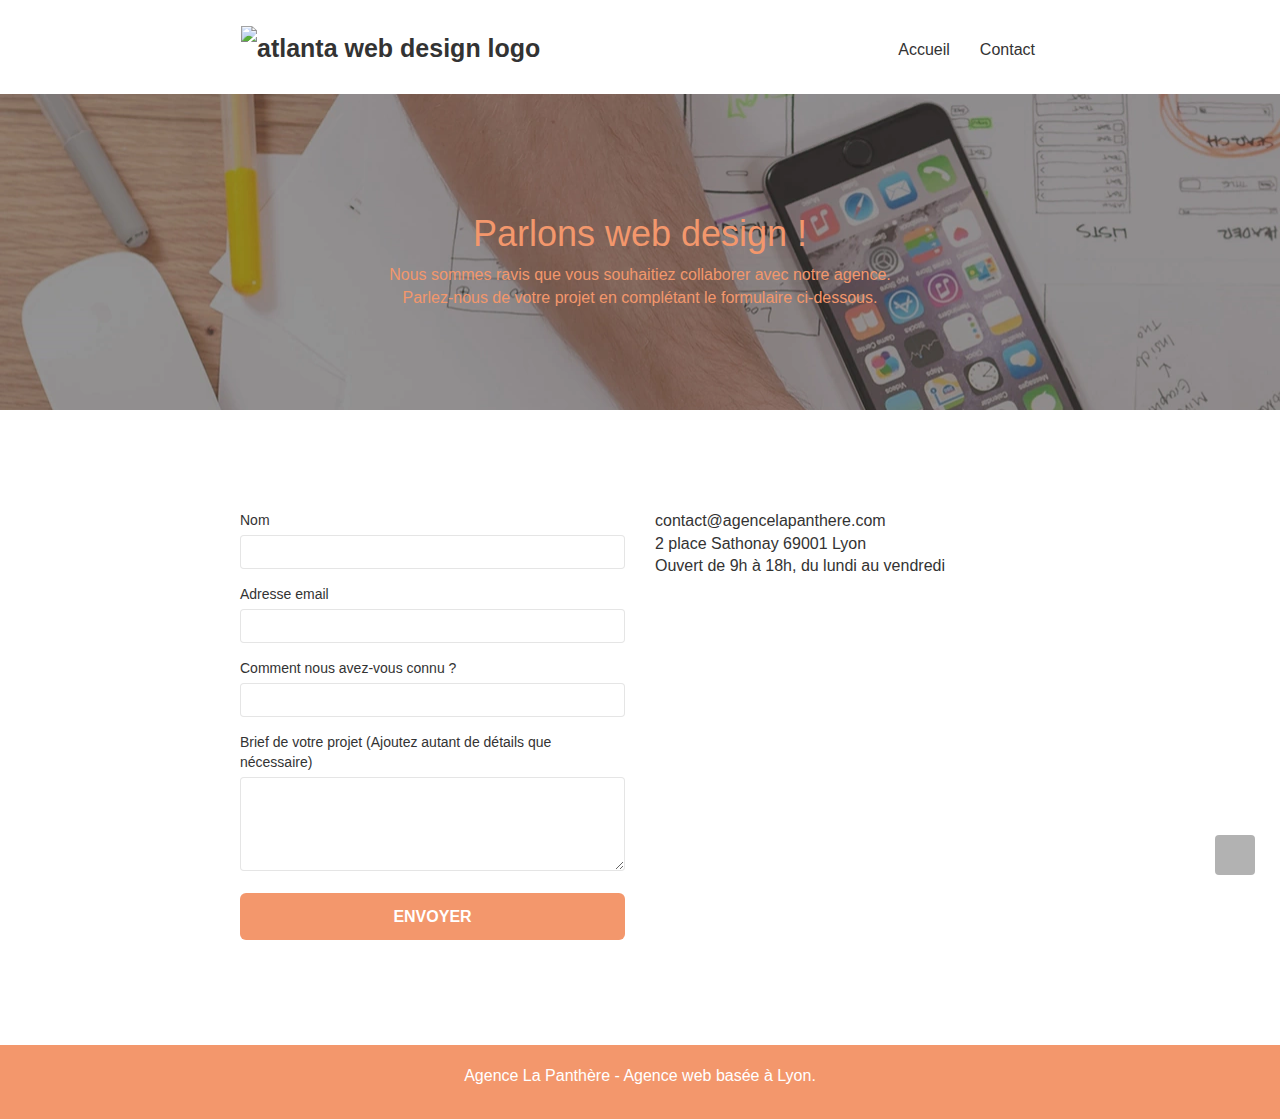
==== contact.html @ ba78ea76 "modification dans index et contact la structure" ====
<!doctype html>
<html lang="fr">
<head>
    <meta charset="utf-8">
	<title>La Panthère Nous contacter</title>
    <meta name="description" content="Vous avez un site web	qui a besoin d'une nouvelle identité visuelle,
	l'agence web design la panthère située à Lyon vous réalisera un design à votre convenance">
	<meta name="viewport" content="width=device-width, initial-scale=1.0, viewport-fit=cover">

	<link rel="shortcut icon" type="image/png" href="favicon.jpg">
	<link rel="stylesheet" type="text/css" href="./css/bootstrap.css">
	<link rel="stylesheet" type="text/css" href="style.css">
	<link rel="stylesheet" type="text/css" href="./css/font-awesome.css">
	<link rel="stylesheet" type="text/css" href="./css/et-line.css">
	
	<script src="./js/jquery-2.1.0.js"></script>
	<script src="./js/bootstrap.js"></script>
	<script src="./js/blocs.js"></script>
	<script src="./js/jqBootstrapValidation.js"></script>
	<script src="./js/formHandler.js"></script>

</head>

<body class="page-container">
	<header class="bloc bgc-white l-bloc ">
		<div class="container bloc-sm">
			<div class="navbar row">
				<div class="navbar-header">
					<a class="navbar-brand" href="index.html.html">
						<img src="img/agence-la-panthere-monochrome.svg" alt="atlanta web design logo" height="40" />
					</a>
					<button type="button" class="ui-navbar-toggle navbar-toggle" data-toggle="collapse" data-target=".navbar-1">
						<span class="sr-only">Toggle navigation</span>
						<span class="icon-bar"></span>
						<span class="icon-bar"></span>
						<span class="icon-bar"></span>
					</button>
				</div>
				<nav class="collapse navbar-collapse navbar-1 special-dropdown-nav">
					<ul class="site-navigation nav navbar-nav">
						<li>
							<a class="font-color" href="index.html">Accueil</a>
						</li>
						<li>
							<a class="font-color" href="contact.html">Contact</a>
						</li>
					</ul>
				</nav>
			</div>
		</div>
	</header>
		
	<main>	
		<article class="bloc bg-repeat bg-banniere d-bloc bloc-bg-texture texture-paper">
			<div class="container bloc-lg">
				<div class="row">
					<div class="col-sm-12">
						<h1 class="text-center hero-bloc-text tc-white">
							Parlons web design !
						</h1>
						<p class="text-center mg-lg tc-white tight-width-whitespace">
							Nous sommes ravis que vous souhaitiez collaborer avec notre agence.<br>
							Parlez-nous de votre projet en complétant le formulaire ci-dessous.
						</p>
					</div>
				</div>
			</div>
		</article>
		
		<article class="bloc bgc-white l-bloc">
			<div class="container bloc-lg">
				<div class="row">
					<div class="col-sm-6">
						<form novalidate success-msg="Your message has been sent." fail-msg="Sorry it seems that our mail server is not responding, Sorry for the inconvenience!">
							<div class="form-group">
								<label>
									Nom
								</label>
								<input class="form-control" required />
							</div>
							<div class="form-group">
								<label>
									Adresse email
								</label>
								<input class="form-control" type="email" required />
							</div>
							<div class="form-group">
								<label>
									Comment nous avez-vous connu ?
								</label>
								<input class="form-control" type="email" required/>
							</div>
							<div class="form-group">
								<label>
									Brief de votre projet (Ajoutez autant de détails que nécessaire)<br>
								</label><textarea class="form-control" rows="4" cols="50" required></textarea>
							</div> 
							<button class="bloc-button btn btn-lg btn-block cta-hero btn-atomic-tangerine" type="submit">
								Envoyer
							</button>
						</form>
					</div>

					<div class="col-sm-6">
						<p>
							contact@agencelapanthere.com<br>2 place Sathonay 69001 Lyon<br>Ouvert de 9h à 18h, du lundi au vendredi<br>
						</p>
					</div>
				</div>
			</div>
		</article>
		
		<a class="bloc-button btn btn-d scrollToTop showScrollTop" onclick="scrollToTarget('1')">
			<span class="fa fa-chevron-up"></span>
		</a>
	</main>

	<Footer class="bloc bgc-atomic-tangerine d-bloc">
		<div class="container bloc-sm">
			<div class="row">
				<div class="col-sm-12">
					<p class="text-center white">
						Agence La Panthère - Agence web basée à Lyon.<br>
					</p>
					<nav class="row row-no-gutters social">
						<div class="col-sm-3">
							<div class="text-center">
								<a class="social" href="index.html">
									<span class="fa fa-twitter icon-md"></span>
								</a>
							</div>
						</div>
						<div class="col-sm-3">
							<div class="text-center">
								<a class="social" href="index.html">
									<span class="fa fa-facebook icon-md"></span>
								</a>
							</div>
						</div>
						<div class="col-sm-3">
							<div class="text-center">
								<a class="social" href="index.html">
									<span class="fa fa-dribbble icon-md"></span>
								</a>
							</div>
						</div>
						<div class="col-sm-3">
							<div class="text-center">
								<a class="social" href="index.html">
									<span class="fa fa-instagram icon-md"></span>
								</a>
							</div>
						</div>
					</nav>
				</div>
			</div>
		</div>
	</Footer>
</body>
</html>
---- style.css ----
body {
    margin: 0;
    padding: 0;
    background: #FFF;
    overflow-x: hidden;
    -webkit-font-smoothing: antialiased;
    -moz-osx-font-smoothing: grayscale;
}
.alignement{
    display: flex;
    flex-direction: row;
    align-items: center;
}

a,
button {
    transition: all .3s ease-in-out;
    outline: none!important;
}

a:hover {
    text-decoration: none;
    cursor: pointer;
}

#page-loading-blocs-notifaction {
    position: fixed;
    top: 0;
    bottom: 0;
    width: 100%;
    z-index: 100000;
    background: #FFFFFF url("img/pageload-spinner.gif") no-repeat center center;
}
.responsive-text{
    font-weight: lighter;
    width:100%;
    height: auto;
}
.responsive-img{
    width:90%;
    height: auto;
}

.bloc {
    width: 100%;
    clear: both;
    background: 50% 50% no-repeat;
    padding: 0 50px;
    -webkit-background-size: cover;
    -moz-background-size: cover;
    -o-background-size: cover;
    background-size: cover;
    position: relative;
}

.bloc .container {
    padding-left: 0;
    padding-right: 0;
}

.bloc-lg {
    padding: 100px 50px;
}

.bloc-md {
    padding: 50px;
}

.bloc-sm {
    padding: 20px 50px;
}

.bg-center,
.bg-l-edge,
.bg-r-edge,
.bg-t-edge,
.bg-b-edge,
.bg-tl-edge,
.bg-bl-edge,
.bg-tr-edge,
.bg-br-edge,
.bg-repeat {
    -webkit-background-size: auto!important;
    -moz-background-size: auto!important;
    -o-background-size: auto!important;
    background-size: auto!important;
}

.bg-repeat {
    background: repeat;
}

.bg-t-edge {
    background: top no-repeat;
}

.bloc-bg-texture::before {
    content: "";
    background-size: 2px 2px;
    position: absolute;
    top: 0;
    bottom: 0;
    left: 0;
    right: 0;
}

.b-parallax {
    background-attachment: fixed;
}

.d-bloc {
    color: rgba(255, 255, 255, .7);
}

.d-bloc button:hover {
    color: rgba(255, 255, 255, .9);
}

.d-bloc .icon-round,
.d-bloc .icon-square,
.d-bloc .icon-rounded,
.d-bloc .icon-semi-rounded-a,
.d-bloc .icon-semi-rounded-b {
    border-color: rgba(255, 255, 255, .9);
}

.d-bloc .divider-h span {
    border-color: rgba(255, 255, 255, .2);
}

.d-bloc .a-btn,
.d-bloc .navbar a,
.d-bloc .navbar-brand,
.d-bloc a .icon-sm,
.d-bloc a .icon-md,
.d-bloc a .icon-lg,
.d-bloc a .icon-xl,
.d-bloc h1 a,
.d-bloc h2 a,
.d-bloc h3 a,
.d-bloc h4 a,
.d-bloc h5 a,
.d-bloc h6 a,
.d-bloc p a {
    color: rgba(255, 255, 255, .6);
}

.d-bloc .a-btn:hover,
.d-bloc .navbar a:hover,
.d-bloc .navbar-brand:hover,
.d-bloc a:hover .icon-sm,
.d-bloc a:hover .icon-md,
.d-bloc a:hover .icon-lg,
.d-bloc a:hover .icon-xl,
.d-bloc h1 a:hover,
.d-bloc h2 a:hover,
.d-bloc h3 a:hover,
.d-bloc h4 a:hover,
.d-bloc h5 a:hover,
.d-bloc h6 a:hover,
.d-bloc p a:hover {
    color: rgba(255, 255, 255, 1);
}

.d-bloc .navbar-toggle .icon-bar {
    background: rgba(255, 255, 255, 1);
}

.d-bloc .btn-wire,
.d-bloc .btn-wire:hover {
    color: rgba(255, 255, 255, 1);
    border-color: rgba(255, 255, 255, 1);
}

.d-bloc .panel {
    color: rgba(0, 0, 0, .5);
}

.d-bloc .panel button:hover {
    color: rgba(0, 0, 0, .7);
}

.d-bloc .panel icon {
    border-color: rgba(0, 0, 0, .7);
}

.d-bloc .panel .divider-h span {
    border-color: rgba(0, 0, 0, .1);
}

.d-bloc .panel .a-btn {
    color: rgba(0, 0, 0, .6);
}

.d-bloc .panel .a-btn:hover {
    color: rgba(0, 0, 0, 1);
}

.d-bloc .panel .btn-wire,
.d-bloc .panel .btn-wire:hover {
    color: rgba(0, 0, 0, .7);
    border-color: rgba(0, 0, 0, .3);
}

.d-bloc .panel,
.l-bloc {
    color: rgba(0, 0, 0, .5);
}

.d-bloc .panel button:hover,
.l-bloc button:hover {
    color: rgba(0, 0, 0, .7);
}

.l-bloc .icon-round,
.l-bloc .icon-square,
.l-bloc .icon-rounded,
.l-bloc .icon-semi-rounded-a,
.l-bloc .icon-semi-rounded-b {
    border-color: rgba(0, 0, 0, .7);
}

.d-bloc .panel .divider-h span,
.l-bloc .divider-h span {
    border-color: rgba(0, 0, 0, .1);
}

.d-bloc .panel .a-btn,
.l-bloc .a-btn,
.l-bloc .navbar a,
.l-bloc .navbar-brand,
.l-bloc a .icon-sm,
.l-bloc a .icon-md,
.l-bloc a .icon-lg,
.l-bloc a .icon-xl,
.l-bloc h1 a,
.l-bloc h2 a,
.l-bloc h3 a,
.l-bloc h4 a,
.l-bloc h5 a,
.l-bloc h6 a,
.l-bloc p a {
    color: rgba(0, 0, 0, .6);
}

.d-bloc .panel .a-btn:hover,
.l-bloc .a-btn:hover,
.l-bloc .navbar a:hover,
.l-bloc .navbar-brand:hover,
.l-bloc a:hover .icon-sm,
.l-bloc a:hover .icon-md,
.l-bloc a:hover .icon-lg,
.l-bloc a:hover .icon-xl,
.l-bloc h1 a:hover,
.l-bloc h2 a:hover,
.l-bloc h3 a:hover,
.l-bloc h4 a:hover,
.l-bloc h5 a:hover,
.l-bloc h6 a:hover,
.l-bloc p a:hover {
    color: rgba(0, 0, 0, 1);
}

.l-bloc .navbar-toggle .icon-bar {
    color: rgba(0, 0, 0, .6);
}

.d-bloc .panel .btn-wire,
.d-bloc .panel .btn-wire:hover,
.l-bloc .btn-wire,
.l-bloc .btn-wire:hover {
    color: rgba(0, 0, 0, .7);
    border-color: rgba(0, 0, 0, .3);
}

.voffset {
    margin-top: 30px;
}

.voffset-lg {
    margin-top: 80px;
}

.row-no-gutters {
    margin-right: 0;
    margin-left: 0;
}

.row.row-no-gutters > [class^="col-"],
.row.row-no-gutters > [class*="col-"] {
    padding-right: 0;
    padding-left: 0;
}

.navbar {
    margin-bottom: 0;
    z-index: 1;
}

.navbar-brand {
    height: auto;
    padding: 3px 15px;
    font-size: 25px;
    font-weight: normal;
    font-weight: 600;
    line-height: 44px;
}

.navbar-brand img {
    max-height: 200px;
    margin: 0 5px 0 0;
    display: inline;
}

.navbar-brand img[src$=svg] {
    min-width: 100px;
}

.nav-center .navbar-brand img {
    margin: 0;
}

.navbar .nav {
    padding-top: 2px;
    margin-right: -16px;
    float: right;
    z-index: 1;
}

.nav > li {
    float: left;
    margin-top: 4px;
    font-size: 16px;
}

.navbar-nav .open .dropdown-menu > li > a {
    text-align: inherit;
}

.nav > li a:hover,
.nav > li a:focus {
    background: transparent;
}

.navbar-toggle {
    margin: 10px 10px 0 0;
    border: 0px;
}

.navbar-toggle:hover {
    background: transparent!important;
}

.navbar-toggle .icon-bar {
    background-color: rgba(0, 0, 0, .5);
    width: 26px;
}

.nav-invert .navbar .nav {
    float: left;
}

.nav-invert .navbar-header,
.nav-invert .navbar-brand {
    float: right;
    position: relative;
    z-index: 2;
}

@media (min-width: 768px) {
    .site-navigation {
        position: absolute;
        top: 50%;
        right: 20px;
        transform: translate(0, -50%);
        -webkit-transform: translateY(-50%);
    }
    .nav > li .dropdown-menu a,
    .nav > li .dropdown-menu a:hover {
        color: #484848;
    }
    .nav-invert .site-navigation {
        left: 0;
        right: 0;
    }
    .nav-center {
        text-align: center;
    }
    .nav-center .navbar-header {
        width: 100%;
    }
    .nav-center .navbar-header,
    .nav-center .navbar-brand,
    .nav-center .nav > li {
        float: none;
        display: inline-block;
    }
    .nav-center .site-navigation {
        position: relative;
        width: 100%;
        right: 0;
        margin-right: 0px;
        margin-top: 20px;
    }
    .nav-center.mini-nav .navbar-toggle {
        float: none;
        margin: 10px auto 0;
    }
}

.nav > li > .dropdown a {
    background: none!important;
    display: block;
    padding: 14px 15px;
}

nav .caret {
    margin: 0 5px;
}

.dropdown-menu .dropdown-menu {
    top: -8px;
    left: 100%;
}

.dropdown-menu .dropmenu-flow-right {
    top: 100%;
    left: 0;
    margin-left: -1px;
    border-top-left-radius: 0;
    border-top-right-radius: 0;
}

.dropdown-menu .dropdown span {
    border: 4px solid black;
    border-top-color: transparent;
    border-right-color: transparent;
    border-bottom-color: transparent;
    margin: 6px -5px 0 0!important;
    float: right;
}

.mg-md {
    margin-top: 10px;
    margin-bottom: 20px;
}

.mg-lg {
    margin-top: 10px;
    margin-bottom: 40px;
}

.btn {
    margin: 0 5px 5px 0;
}

.btn.pull-right {
    margin: 0 0 5px 5px;
}

.btn-d,
.btn-d:hover,
.btn-d:focus {
    color: #FFF;
    background: rgba(0, 0, 0, .3);
}

button {
    outline: none!important;
}

.btn-rd {
    border-radius: 40px;
}

.btn-clean {
    border: 1px solid rgba(0, 0, 0, .08);
    border-bottom-color: rgba(0, 0, 0, .1);
    text-shadow: 0 1px 0 rgba(0, 0, 1, .1);
    box-shadow: 0 1px 3px rgba(0, 0, 1, .25), inset 0 1px 0 0 rgba(255, 255, 255, .15);
}

.icon-md {
    font-size: 30px!important;
}

.icon-lg {
    font-size: 60px!important;
}

.sm-shadow {
    text-shadow: 0 1px 2px rgba(0, 0, 0, .3);
}

.panel-sq,
.panel-sq .panel-heading,
.panel-sq .panel-footer {
    border-radius: 0;
}

.panel-rd {
    border-radius: 30px;
}

.panel-rd .panel-heading {
    border-radius: 29px 29px 0 0;
}

.panel-rd .panel-footer {
    border-radius: 0 0 29px 29px;
}

.form-control {
    border-color: rgba(0, 0, 0, .1);
    box-shadow: none;
}

.scrollToTop {
    width: 40px;
    height: 40px;
    position: fixed;
    bottom: 20px;
    right: 20px;
    opacity: 0;
    z-index: 500;
    transition: all .3s ease-in-out;
}

.scrollToTop span {
    margin-top: 6px;
}

.showScrollTop {
    font-size: 14px;
    opacity: 1;
}

a[data-lightbox] {
    position: relative;
    display: block;
    text-align: center;
}

a[data-lightbox]:hover::before {
    content: "+";
    font-family: "HelveticaNeue-Light", "Helvetica Neue Light", "Helvetica Neue", Helvetica, Arial;
    font-size: 32px;
    width: 50px;
    height: 50px;
    margin-left: -25px;
    border-radius: 50%;
    background: rgba(0, 0, 0, .6);
    color: #FFF;
    font-weight: 100;
    z-index: 1;
    position: absolute;
    top: 50%;
    right:45%;
    transform: translateY(-50%);
    -webkit-transform: translateY(-50%);
}

a[data-lightbox]:hover img {
    opacity: 0.6;
    -webkit-animation-fill-mode: none;
    animation-fill-mode: none;
}

#lightbox-modal {
    display: flex;
    align-items: center;
}

#lightbox-modal .modal-dialog {
    width: 90%;
    max-width: 900px;
    margin: 0 auto 0;
}

#lightbox-modal .modal-dialog img {
    max-height: 90vh;
    margin: 0 auto;
}

.lightbox-caption {
    padding: 20px;
    color: #FFF;
    background: rgba(0, 0, 0, .5);
    position: absolute;
    left: 15px;
    right: 15px;
    bottom: 5px;
}

.close-lightbox {
    color: #FFF;
    font-size: 30px;
    position: absolute;
    top: 20px;
    right: 20px;
    z-index: 20;
    background: rgba(0, 0, 0, .5);
    border: none;
    line-height: 30px;
    padding: 0 9px 5px;
    opacity: 0.3;
}

.close-lightbox:hover,
.next-lightbox:hover,
.prev-lightbox:hover {
    opacity: 1.0;
    color: #FFF;
}

.next-lightbox,
.prev-lightbox {
    font-size: 20px;
    color: rgba(255, 255, 255, .9);
    background: rgba(0, 0, 0, .5);
    transition: all .2s ease-in-out;
    position: absolute;
    top: 45%;
    z-index: 1;
    opacity: 0.4;
}

.next-lightbox {
    padding: 6px 8px 1px 13px;
    right: 25px;
}

.prev-lightbox {
    padding: 6px 13px 1px 10px;
    left: 25px;
}

.snapshot-lb .modal-body {
    padding-bottom: 45px;
}

.snapshot-lb .lightbox-caption {
    padding: 0;
    color: rgba(0, 0, 0, .5);
    background: none;
}

h1,
h2,
h3,
h4,
h5,
h6,
p,
label,
.btn,
a {
    font-weight: 400;
    color: #333333!important;
}

.container {
    max-width: 800px;
}

.hero-bloc-text-sub {
    font-size: 36px;
}

.statement-bloc-text {
    line-height: 26px;
    font-style: italic;
    font-size: 20px;
    text-align: center;
    font-weight: lighter;
    max-width: 520px;
    margin: auto auto auto auto;
}

.tight-width-whitespace {
    max-width: 600px;
    margin: auto auto auto auto;
}

.cta-hero {
    margin-top: 22px;
    color: #FFFFFF!important;
    text-transform: uppercase;
    padding: 12px 28px 12px 28px;
    font-size: 16px;
    font-weight: 700;
}

.social {
    max-width: 400px;
    margin: auto auto auto auto;
}

h1 {
    color: #333333!important;
}

h2 {
    background-color: #F3976C;
    text-align: center;
    line-height: 1.6em;
}

h3 {
    text-transform: uppercase;
    font-weight: 700;
    color: #333333!important;
}

h4{
    color: #F3976C!important;
    font-weight: 700;
}

p {
    font-size: 16px;
}

.med-width-whitespace {
    width:100%;
    margin: auto;
    box-shadow: 0px 0px 0px #333333;
}

.icons {
    margin-bottom: 14px;
    margin-top: 24px;
}

.white {
    color: #FFFFFF!important;
}

.portfolio-thumb {
    margin-bottom: 24px;
}

.portfolio-row {
    margin-bottom: 44px;
    margin-top: 50px;
}

.avatar {
    box-shadow: 0px 4px 9px rgba(0, 0, 0, 0.3);
}

.black-background {
    background-color: rgba(0, 0, 0, 0.7);
    padding: 40px 40px 40px 40px;
}

.bold-link {
    font-weight: 900;
    text-decoration: underline!important;
}

.bgc-white {
    background-color: #FFFFFF;
}

.bgc-dark-slate-blue {
    background-color: #364577;
}

.bgc-atomic-tangerine {
    background-color: #F3976C;
}

.tc-white {
    color: #F3976C!important;
}

.btn-atomic-tangerine {
    background: #F3976C;
    color: #FFFFFF!important;
}

.btn-atomic-tangerine:hover {
    background: #deb9a6!important;
    color: #FFFFFF!important;
}

.ltc-white {
    color: #FFFFFF!important;
}

.ltc-white:hover {
    color: #cccccc!important;
}

.ltc-atomic-tangerine {
    color: #F3976C!important;
}

.ltc-atomic-tangerine:hover {
    color: #c27956!important;
}

.icon-dark-slate-blue {
    color: #364577!important;
    border-color: #364577!important;
}

.bg-banniere {
    background-image: url("img/agence-la-panthere.webp");
}

.bg-presentation {
    background-image: url("img/image-de-presentation.webp");
}

@media (max-width: 1024px) {
    .bloc {
        padding-left: 20px;
        padding-right: 20px;
    }
    .bloc.full-width-bloc,
    .bloc-tile-2.full-width-bloc .container,
    .bloc-tile-3.full-width-bloc .container,
    .bloc-tile-4.full-width-bloc .container {
        padding-left: 0;
        padding-right: 0;
    }
}

@media (max-width: 992px) and (min-width: 768px) {
    .navbar .nav {
        max-width: 80%
    }
    .nav-center.navbar .nav {
        max-width: 100%
    }
}

@media only screen and (min-device-width: 768px) and (max-device-width: 1024px) and (orientation: landscape) {
    .b-parallax {
        background-attachment: scroll;
    }
}

@media only screen and (min-device-width: 1024px) and (max-device-width: 1366px) and (-webkit-min-device-pixel-ratio: 1.5) {
    .b-parallax {
        background-attachment: scroll;
    }
}

@media (max-width: 991px) {
    .container {
        width: 100%;
    }
    .b-parallax {
        background-attachment: scroll;
    }
    .page-container,
    #hero-bloc {
        overflow-x: hidden;
        position: relative;
    }
    .bloc {
        padding-left: constant(safe-area-inset-left);
        padding-right: constant(safe-area-inset-right);
    }
    .bloc-group,
    .bloc-group .bloc {
        display: block;
        width: 100%;
    }
    .bloc-fill-screen .fill-bloc-top-edge,
    .bloc-fill-screen .fill-bloc-bottom-edge {
        padding: 0 20px;
        padding-left: constant(safe-area-inset-left);
        padding-right: constant(safe-area-inset-right);
    }
}

@media (max-width: 767px) {
    .page-container {
        overflow-x: hidden;
        position: relative;
    }
    h1,
    h2,
    h3,
    h4,
    h5,
    h6,
    p,
    #disqus_thread {
        padding-left: 10px!important;
        padding-right: 10px!important;
    }
    .b-parallax {
        background-attachment: scroll;
    }
    .navbar .nav {
        padding-top: 0;
        border-top: 1px solid rgba(0, 0, 0, .2);
        float: none!important;
    }
    .navbar.row {
        margin-left: 0;
        margin-right: 0;
    }
    .site-navigation {
        position: inherit;
        transform: none;
        -webkit-transform: none;
        -ms-transform: none;
    }
    .nav > li {
        margin-top: 0;
        border-bottom: 1px solid rgba(0, 0, 0, .1);
        background: rgba(0, 0, 0, .05);
        text-align: left;
        padding-left: 15px;
        width: 100%;
    }
    .nav > li:hover {
        background: rgba(0, 0, 0, .08);
    }
    .dropdown .dropdown a .caret {
        float: none;
        margin: 5px 0 0 10px!important;
        border: 4px solid black;
        border-bottom-color: transparent;
        border-right-color: transparent;
        border-left-color: transparent;
    }
    #hero-bloc .navbar .nav {
        background: rgba(0, 0, 0, .8);
    }
    #hero-bloc .navbar .nav a {
        color: rgba(255, 255, 255, .6);
    }
    .hero {
        padding: 50px 0;
    }
    .hero-nav {
        left: -1px;
        right: -1px;
    }
    .navbar-collapse {
        padding: 0;
        overflow-x: hidden;
        -webkit-box-shadow: none;
        box-shadow: none;
    }
    .navbar-brand img {
        max-height: 40px;
        width: auto;
    }
    .nav-invert .navbar-header {
        float: none;
        width: 100%;
    }
    .nav-invert .navbar-toggle {
        float: left;
        margin-left: 10px;
    }
    .bloc {
        padding-left: 0;
        padding-right: 0;
    }
    .bloc-xxl,
    .bloc-xl,
    .bloc-lg {
        padding: 40px 0;
    }
    .bloc-sm,
    .bloc-md {
        padding-left: 0;
        padding-right: 0;
    }
    .bloc-tile-2 .container,
    .bloc-tile-3 .container,
    .bloc-tile-4 .container,
    .bloc-fill-screen .fill-bloc-top-edge,
    .bloc-fill-screen .fill-bloc-bottom-edge {
        padding-left: 0;
        padding-right: 0;
    }
    .a-block {
        padding: 0 10px;
    }
    .btn-dwn {
        display: none;
    }
    .voffset {
        margin-top: 5px;
    }
    .voffset-md {
        margin-top: 20px;
    }
    .voffset-lg {
        margin-top: 30px;
    }
    form {
        padding: 5px;
    }
    .close-lightbox {
        display: inline-block;
    }
    .blocsapp-device-iphone5 {
        background-size: 216px 425px;
        padding-top: 60px;
        width: 216px;
        height: 425px;
    }
    .blocsapp-device-iphone5 img {
        width: 180px;
        height: 320px;
    }
}

@media (max-width: 400px) {
    .bloc {
        padding-left: 0;
        padding-right: 0;
    }
}

@media (max-width: 767px) {
    .bloc-mob-center-text {
        text-align: center;
    }
}
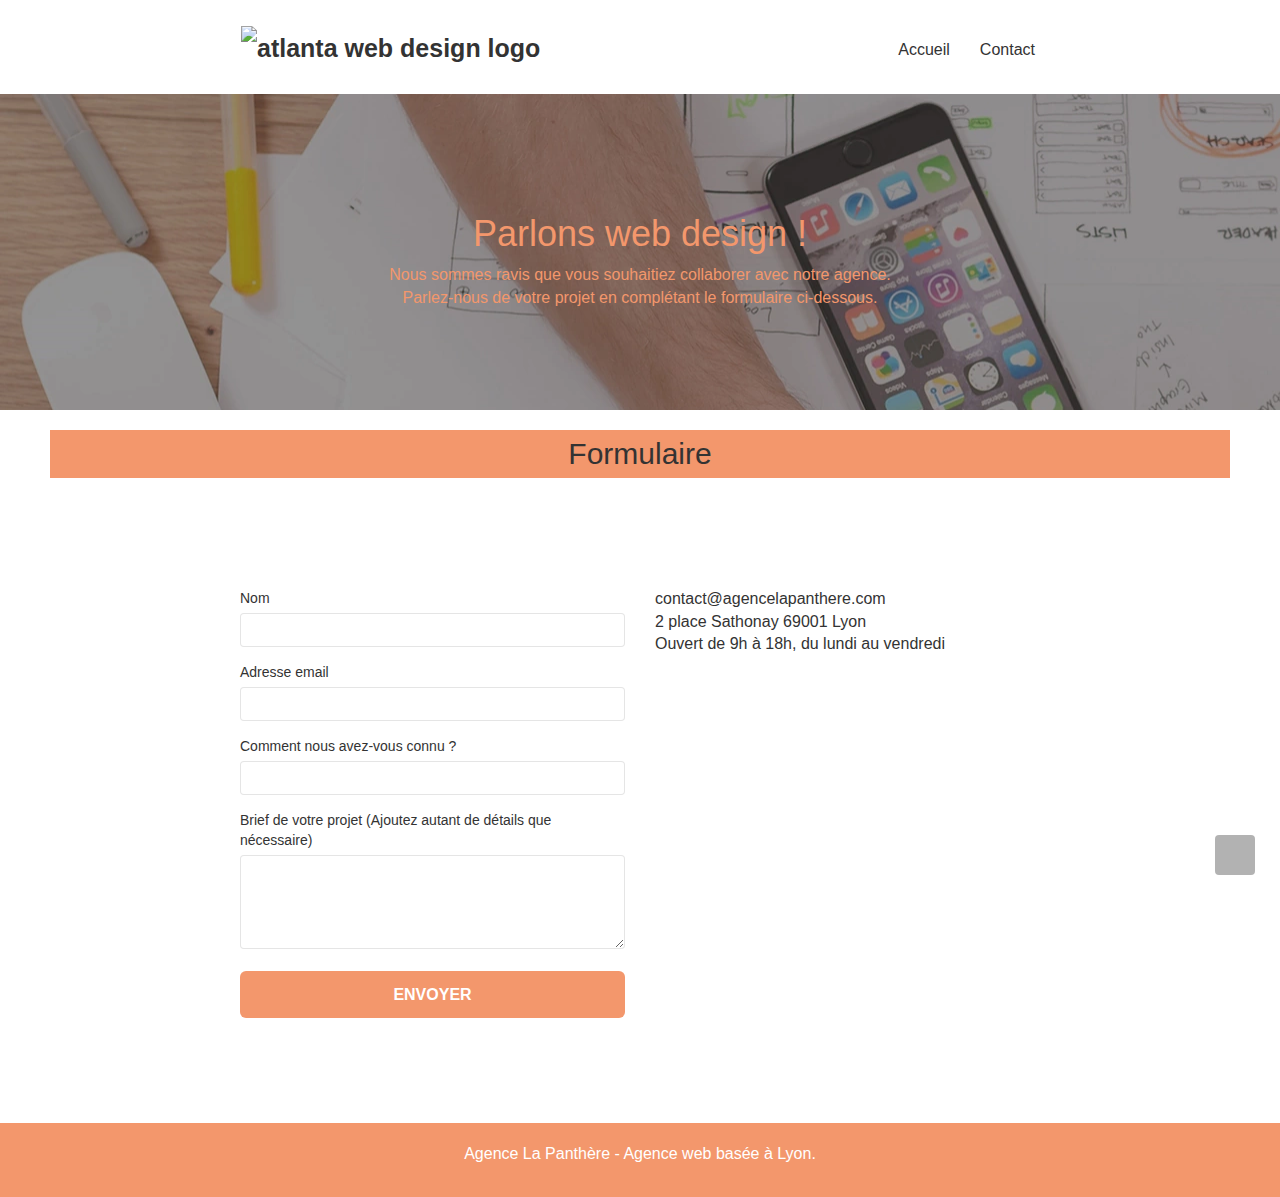
==== commit 4a9d964c: "modification du au W3C" ====
--- a/contact.html
+++ b/contact.html
@@ -68,10 +68,11 @@
 		</article>
 		
 		<article class="bloc bgc-white l-bloc">
+			<h2>Formulaire</h2>
 			<div class="container bloc-lg">
 				<div class="row">
 					<div class="col-sm-6">
-						<form novalidate success-msg="Your message has been sent." fail-msg="Sorry it seems that our mail server is not responding, Sorry for the inconvenience!">
+						<form novalidate data-success-msg="Your message has been sent." data-fail-msg="Sorry it seems that our mail server is not responding, Sorry for the inconvenience!">
 							<div class="form-group">
 								<label>
 									Nom
--- a/style.css
+++ b/style.css
@@ -34,10 +34,6 @@
 .responsive-text{
     font-weight: lighter;
     width:100%;
-    height: auto;
-}
-.responsive-img{
-    width:90%;
     height: auto;
 }
 
@@ -837,13 +833,13 @@
     }
 }
 
-@media only screen and (min-device-width: 768px) and (max-device-width: 1024px) and (orientation: landscape) {
+@media only screen and (min-width: 768px) and (max-width: 1024px) and (orientation: landscape) {
     .b-parallax {
         background-attachment: scroll;
     }
 }
 
-@media only screen and (min-device-width: 1024px) and (max-device-width: 1366px) and (-webkit-min-device-pixel-ratio: 1.5) {
+@media only screen and (min-width: 1024px) and (max-width: 1366px) and (-webkit-min-device-pixel-ratio: 1.5) {
     .b-parallax {
         background-attachment: scroll;
     }
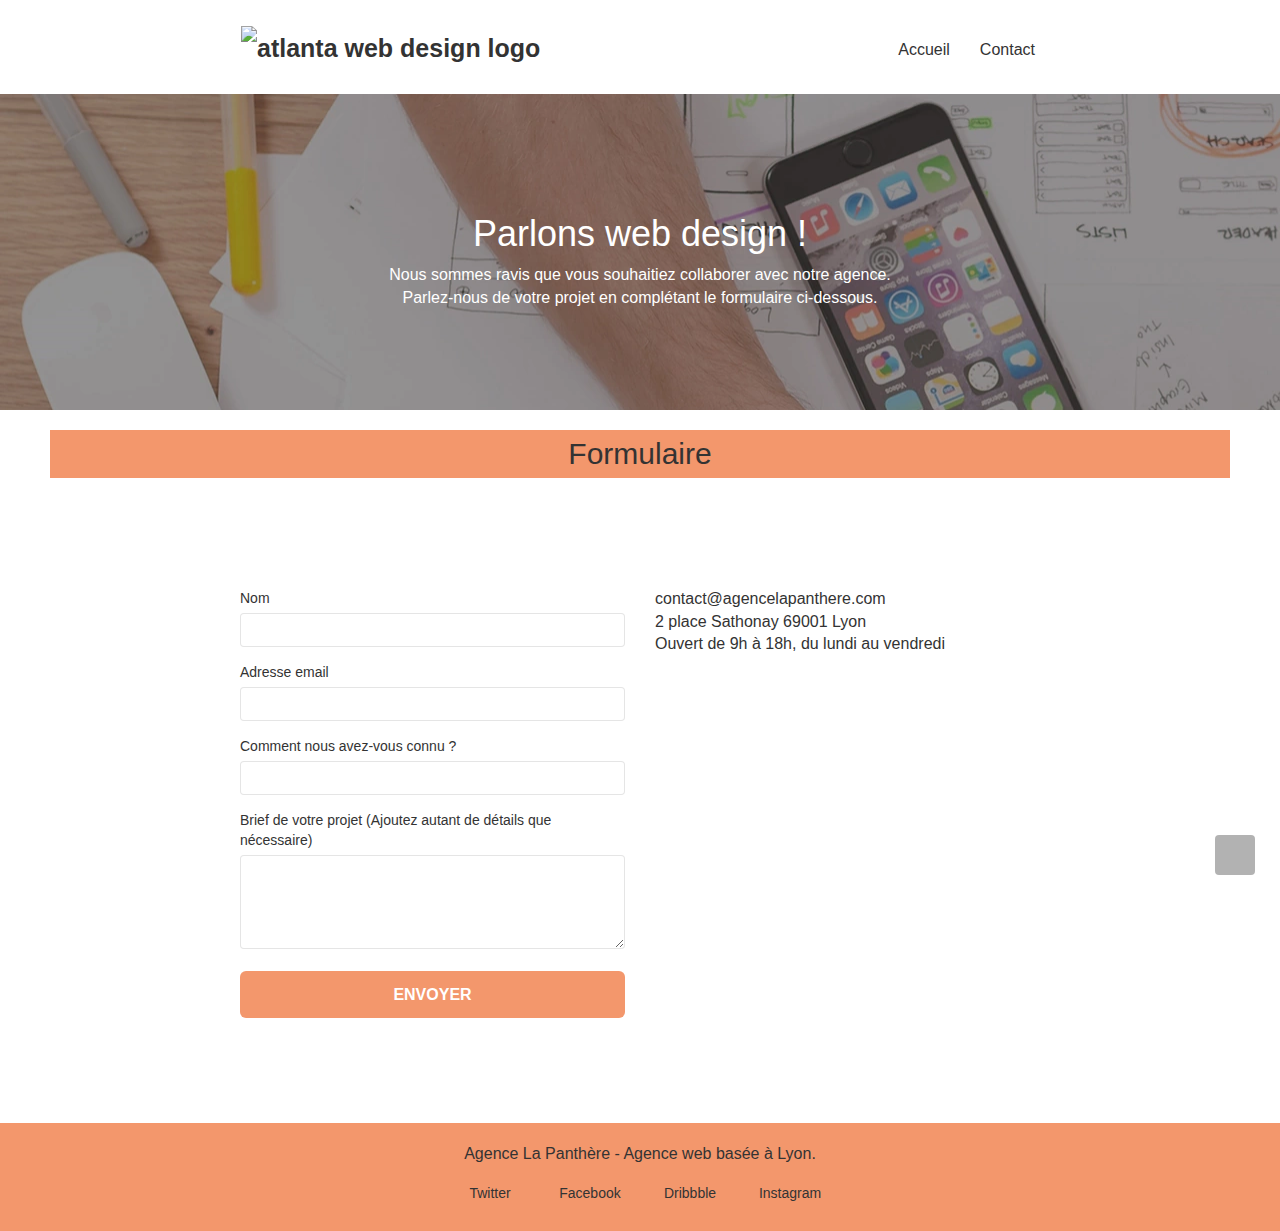
==== commit a85a66f8: "formulaire rectifier" ====
--- a/contact.html
+++ b/contact.html
@@ -14,7 +14,8 @@
 	<link rel="stylesheet" type="text/css" href="./css/et-line.css">
 	
 	<script src="./js/jquery-2.1.0.js"></script>
-	<script src="./js/bootstrap.js"></script>
+	<script src="https://cdn.jsdelivr.net/npm/bootstrap@5.1.3/dist/js/bootstrap.min.js" integrity="sha256-cMPWkL3FzjuaFSfEYESYmjF25hCIL6mfRSPnW8OVvM4=" crossorigin="anonymous"></script>
+	<script src="./js/bootstrap.min.js"></script>
 	<script src="./js/blocs.js"></script>
 	<script src="./js/jqBootstrapValidation.js"></script>
 	<script src="./js/formHandler.js"></script>
@@ -55,10 +56,10 @@
 			<div class="container bloc-lg">
 				<div class="row">
 					<div class="col-sm-12">
-						<h1 class="text-center hero-bloc-text tc-white">
+						<h1 class="text-center hero-bloc-text white">
 							Parlons web design !
 						</h1>
-						<p class="text-center mg-lg tc-white tight-width-whitespace">
+						<p class="text-center mg-lg white tight-width-whitespace">
 							Nous sommes ravis que vous souhaitiez collaborer avec notre agence.<br>
 							Parlez-nous de votre projet en complétant le formulaire ci-dessous.
 						</p>
@@ -72,29 +73,30 @@
 			<div class="container bloc-lg">
 				<div class="row">
 					<div class="col-sm-6">
-						<form novalidate data-success-msg="Your message has been sent." data-fail-msg="Sorry it seems that our mail server is not responding, Sorry for the inconvenience!">
+						<form methode="post" action="" novalidate data-success-msg="Your message has been sent." data-fail-msg="Sorry it seems that our mail server is not responding, Sorry for the inconvenience!">
 							<div class="form-group">
 								<label>
 									Nom
 								</label>
-								<input class="form-control" required />
+								<input class="form-control" name="nom" type="text" required />
 							</div>
 							<div class="form-group">
 								<label>
 									Adresse email
 								</label>
-								<input class="form-control" type="email" required />
+								<input class="form-control" name="email" type="email" required />
 							</div>
 							<div class="form-group">
 								<label>
 									Comment nous avez-vous connu ?
 								</label>
-								<input class="form-control" type="email" required/>
+								<input class="form-control" name="connaissance" type="text" required/>
 							</div>
 							<div class="form-group">
 								<label>
 									Brief de votre projet (Ajoutez autant de détails que nécessaire)<br>
-								</label><textarea class="form-control" rows="4" cols="50" required></textarea>
+								</label>
+								<textarea class="form-control" name="projet" rows="4" cols="50" required></textarea>
 							</div> 
 							<button class="bloc-button btn btn-lg btn-block cta-hero btn-atomic-tangerine" type="submit">
 								Envoyer
@@ -120,7 +122,7 @@
 		<div class="container bloc-sm">
 			<div class="row">
 				<div class="col-sm-12">
-					<p class="text-center white">
+					<p class="text-center dark">
 						Agence La Panthère - Agence web basée à Lyon.<br>
 					</p>
 					<nav class="row row-no-gutters social">
@@ -128,6 +130,7 @@
 							<div class="text-center">
 								<a class="social" href="index.html">
 									<span class="fa fa-twitter icon-md"></span>
+									<h5>Twitter</h5>
 								</a>
 							</div>
 						</div>
@@ -135,6 +138,7 @@
 							<div class="text-center">
 								<a class="social" href="index.html">
 									<span class="fa fa-facebook icon-md"></span>
+									<h5>Facebook</h5>
 								</a>
 							</div>
 						</div>
@@ -142,6 +146,7 @@
 							<div class="text-center">
 								<a class="social" href="index.html">
 									<span class="fa fa-dribbble icon-md"></span>
+									<h5>Dribbble</h5>
 								</a>
 							</div>
 						</div>
@@ -149,6 +154,7 @@
 							<div class="text-center">
 								<a class="social" href="index.html">
 									<span class="fa fa-instagram icon-md"></span>
+									<h5>Instagram</h5>
 								</a>
 							</div>
 						</div>
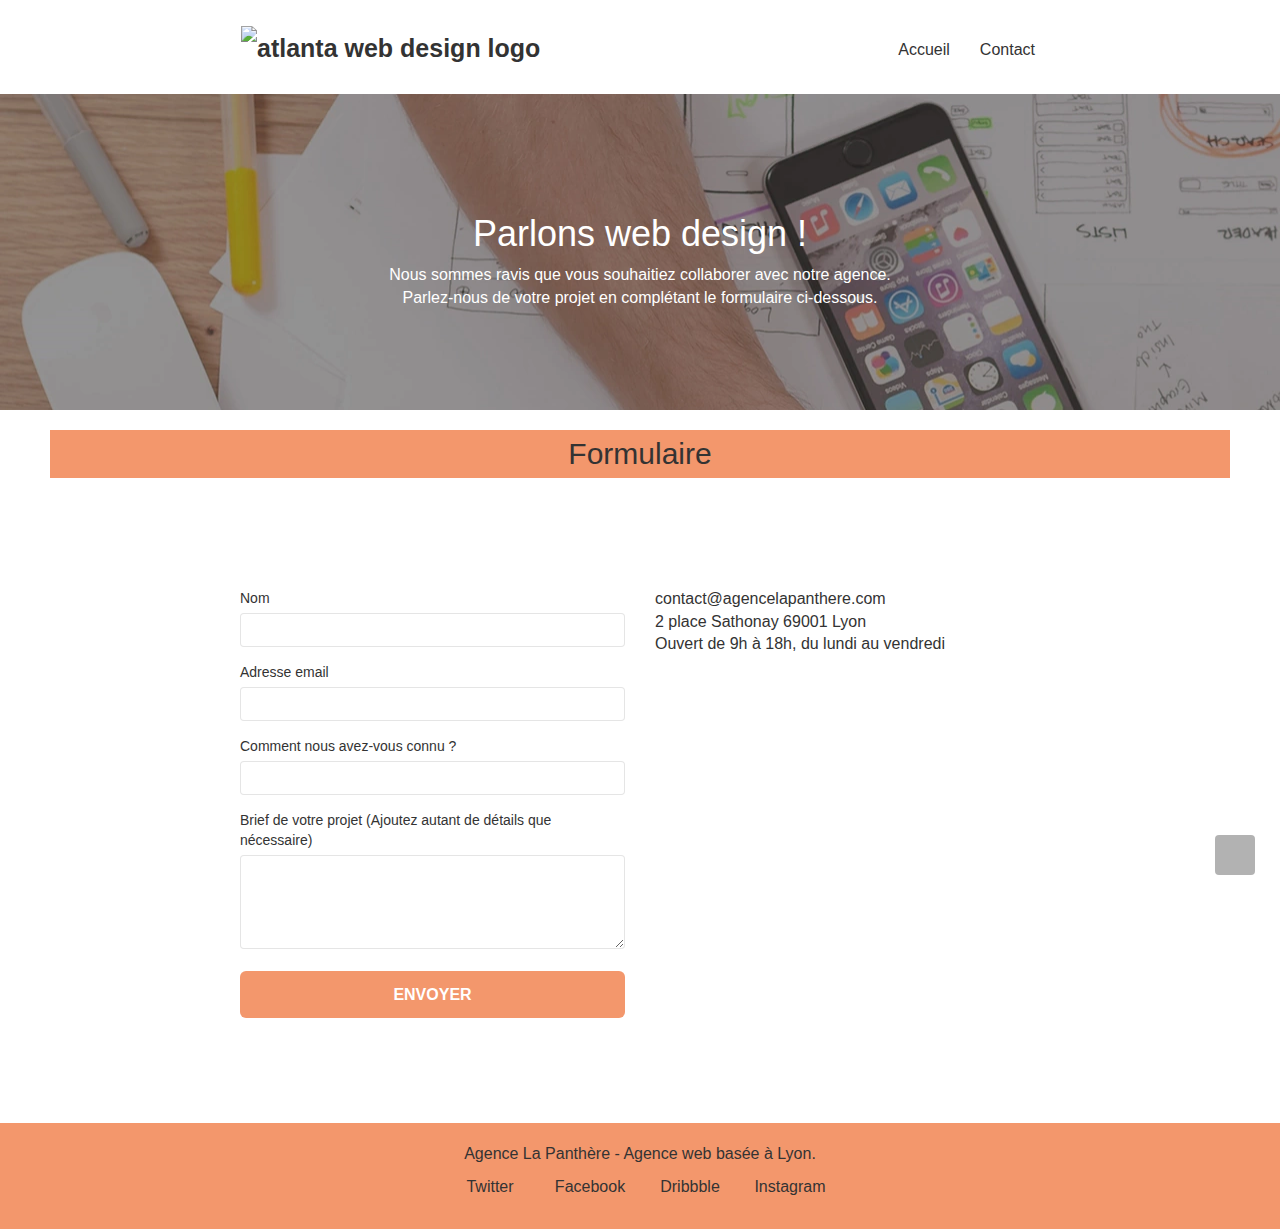
==== commit 9eacc632: "modif label et footer" ====
--- a/contact.html
+++ b/contact.html
@@ -73,30 +73,22 @@
 			<div class="container bloc-lg">
 				<div class="row">
 					<div class="col-sm-6">
-						<form methode="post" action="" novalidate data-success-msg="Your message has been sent." data-fail-msg="Sorry it seems that our mail server is not responding, Sorry for the inconvenience!">
+						<form method="post" novalidate data-success-msg="Your message has been sent." data-fail-msg="Sorry it seems that our mail server is not responding, Sorry for the inconvenience!">
 							<div class="form-group">
-								<label>
-									Nom
-								</label>
-								<input class="form-control" name="nom" type="text" required />
+								<label for="nom">Nom</label>
+								<input class="form-control" name="nom" type="text" required/>	
 							</div>
 							<div class="form-group">
-								<label>
-									Adresse email
-								</label>
-								<input class="form-control" name="email" type="email" required />
+								<label for="email">Adresse email</label>
+								<input class="form-control" name="email" type="email" required/>
 							</div>
 							<div class="form-group">
-								<label>
-									Comment nous avez-vous connu ?
-								</label>
+								<label for="connaissance">Comment nous avez-vous connu ?</label>
 								<input class="form-control" name="connaissance" type="text" required/>
 							</div>
 							<div class="form-group">
-								<label>
-									Brief de votre projet (Ajoutez autant de détails que nécessaire)<br>
-								</label>
-								<textarea class="form-control" name="projet" rows="4" cols="50" required></textarea>
+								<label for="projet">Brief de votre projet (Ajoutez autant de détails que nécessaire)<br></label>
+								<textarea class="form-control" name="projet" rows="4" cols="50" required=></textarea>
 							</div> 
 							<button class="bloc-button btn btn-lg btn-block cta-hero btn-atomic-tangerine" type="submit">
 								Envoyer
@@ -130,7 +122,7 @@
 							<div class="text-center">
 								<a class="social" href="index.html">
 									<span class="fa fa-twitter icon-md"></span>
-									<h5>Twitter</h5>
+									<p>Twitter</p>
 								</a>
 							</div>
 						</div>
@@ -138,7 +130,7 @@
 							<div class="text-center">
 								<a class="social" href="index.html">
 									<span class="fa fa-facebook icon-md"></span>
-									<h5>Facebook</h5>
+									<p>Facebook</p>
 								</a>
 							</div>
 						</div>
@@ -146,7 +138,7 @@
 							<div class="text-center">
 								<a class="social" href="index.html">
 									<span class="fa fa-dribbble icon-md"></span>
-									<h5>Dribbble</h5>
+									<p>Dribbble</p>
 								</a>
 							</div>
 						</div>
@@ -154,7 +146,7 @@
 							<div class="text-center">
 								<a class="social" href="index.html">
 									<span class="fa fa-instagram icon-md"></span>
-									<h5>Instagram</h5>
+									<p>Instagram</p>
 								</a>
 							</div>
 						</div>
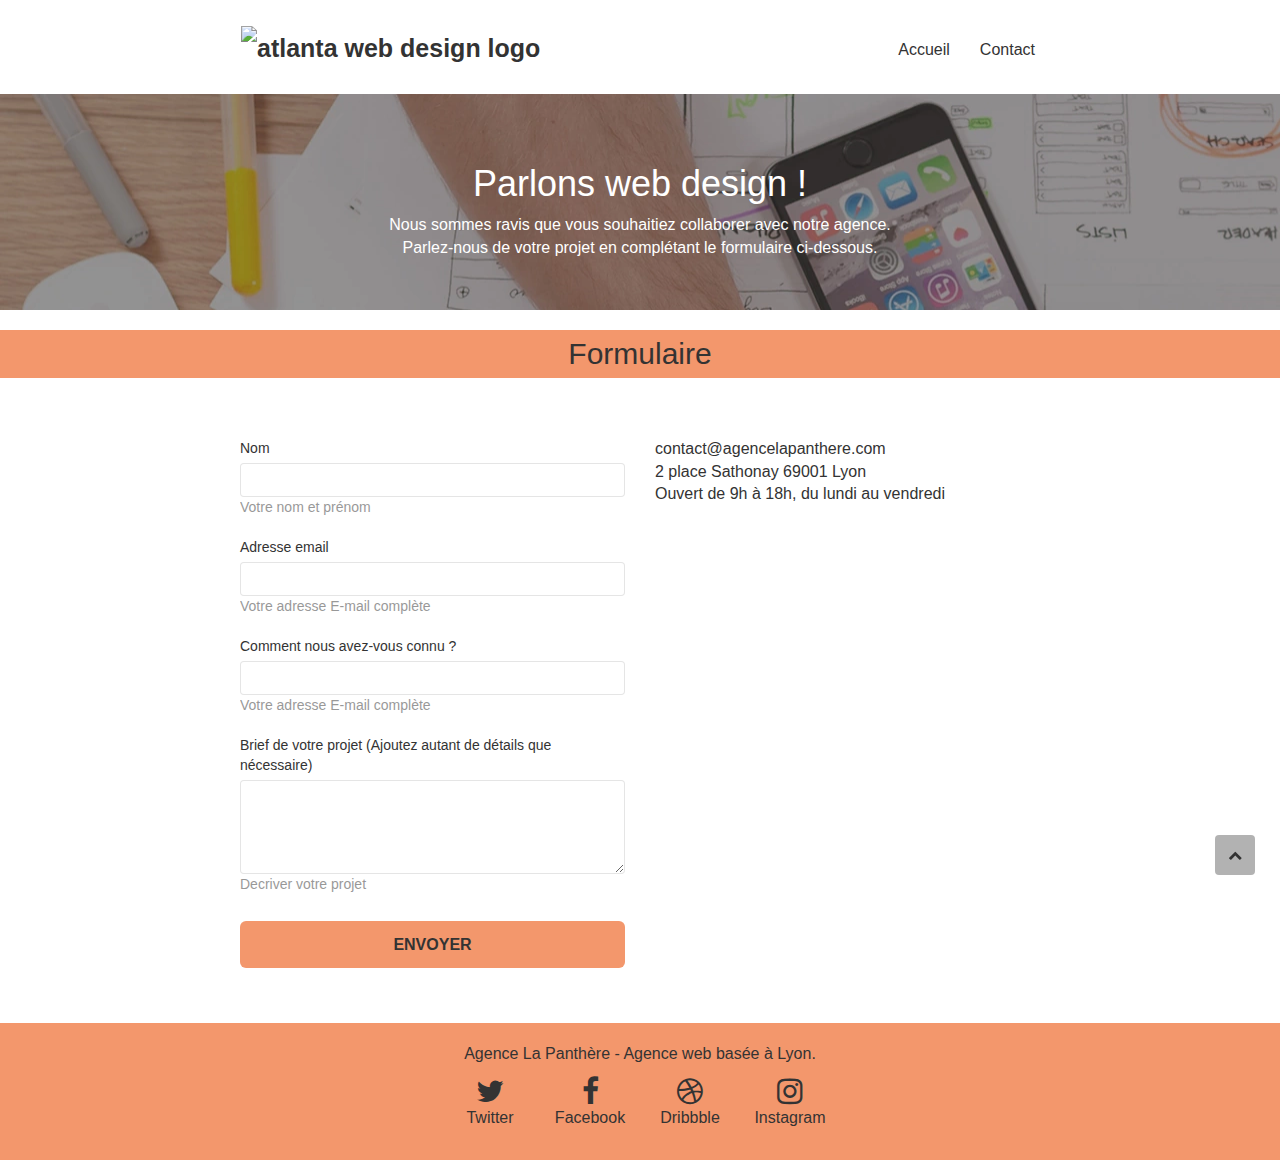
==== commit e90b211e: "cdn ajout" ====
--- a/contact.html
+++ b/contact.html
@@ -8,18 +8,16 @@
 	<meta name="viewport" content="width=device-width, initial-scale=1.0, viewport-fit=cover">
 
 	<link rel="shortcut icon" type="image/png" href="favicon.jpg">
-	<link rel="stylesheet" type="text/css" href="./css/bootstrap.css">
+	<link rel="stylesheet" href="https://cdn.jsdelivr.net/npm/bootstrap@3.3.7/dist/css/bootstrap.min.css" integrity="sha384-BVYiiSIFeK1dGmJRAkycuHAHRg32OmUcww7on3RYdg4Va+PmSTsz/K68vbdEjh4u" crossorigin="anonymous">
 	<link rel="stylesheet" type="text/css" href="style.css">
-	<link rel="stylesheet" type="text/css" href="./css/font-awesome.css">
+	<link rel="stylesheet" href="https://cdnjs.cloudflare.com/ajax/libs/font-awesome/4.7.0/css/font-awesome.min.css" integrity="sha512-SfTiTlX6kk+qitfevl/7LibUOeJWlt9rbyDn92a1DqWOw9vWG2MFoays0sgObmWazO5BQPiFucnnEAjpAB+/Sw==" crossorigin="anonymous" referrerpolicy="no-referrer" />
 	<link rel="stylesheet" type="text/css" href="./css/et-line.css">
 	
-	<script src="./js/jquery-2.1.0.js"></script>
-	<script src="https://cdn.jsdelivr.net/npm/bootstrap@5.1.3/dist/js/bootstrap.min.js" integrity="sha256-cMPWkL3FzjuaFSfEYESYmjF25hCIL6mfRSPnW8OVvM4=" crossorigin="anonymous"></script>
-	<script src="./js/bootstrap.min.js"></script>
-	<script src="./js/blocs.js"></script>
+	<script src="https://cdnjs.cloudflare.com/ajax/libs/jquery/2.1.0/jquery.min.js" integrity="sha512-qp27nuUylUgwBZJHsmm3W7klwuM5gke4prTvPok3X5zi50y3Mo8cgpeXegWWrdfuXyF2UdLWK/WCb5Mv7CKHcA==" crossorigin="anonymous" referrerpolicy="no-referrer"></script>
+	<script src="https://cdn.jsdelivr.net/npm/bootstrap@3.3.7/dist/js/bootstrap.min.js" integrity="sha384-Tc5IQib027qvyjSMfHjOMaLkfuWVxZxUPnCJA7l2mCWNIpG9mGCD8wGNIcPD7Txa" crossorigin="anonymous"></script>
+	<script src="./js/blocs.min.js"></script>
 	<script src="./js/jqBootstrapValidation.js"></script>
 	<script src="./js/formHandler.js"></script>
-
 </head>
 
 <body class="page-container">
@@ -52,7 +50,7 @@
 	</header>
 		
 	<main>	
-		<article class="bloc bg-repeat bg-banniere d-bloc bloc-bg-texture texture-paper">
+		<article class="bloc bg-repeat bg-banniere d-bloc bloc-bg-texture">
 			<div class="container bloc-lg">
 				<div class="row">
 					<div class="col-sm-12">
@@ -77,18 +75,22 @@
 							<div class="form-group">
 								<label for="nom">Nom</label>
 								<input class="form-control" name="nom" type="text" required/>	
+								<label class="attenuer">Votre nom et prénom</label>
 							</div>
 							<div class="form-group">
 								<label for="email">Adresse email</label>
 								<input class="form-control" name="email" type="email" required/>
+								<label class="attenuer">Votre adresse E-mail complète</label>
 							</div>
 							<div class="form-group">
 								<label for="connaissance">Comment nous avez-vous connu ?</label>
 								<input class="form-control" name="connaissance" type="text" required/>
+								<label class="attenuer">Votre adresse E-mail complète</label>
 							</div>
 							<div class="form-group">
 								<label for="projet">Brief de votre projet (Ajoutez autant de détails que nécessaire)<br></label>
 								<textarea class="form-control" name="projet" rows="4" cols="50" required=></textarea>
+								<label class="attenuer">Decriver votre projet</label>
 							</div> 
 							<button class="bloc-button btn btn-lg btn-block cta-hero btn-atomic-tangerine" type="submit">
 								Envoyer
--- a/style.css
+++ b/style.css
@@ -11,6 +11,10 @@
     flex-direction: row;
     align-items: center;
 }
+.attenuer{
+    color: #333333;
+    opacity: 0.5;
+}
 
 a,
 button {
@@ -41,7 +45,7 @@
     width: 100%;
     clear: both;
     background: 50% 50% no-repeat;
-    padding: 0 50px;
+    padding: 0px;
     -webkit-background-size: cover;
     -moz-background-size: cover;
     -o-background-size: cover;
@@ -55,7 +59,7 @@
 }
 
 .bloc-lg {
-    padding: 100px 50px;
+    padding: 50px 50px;
 }
 
 .bloc-md {
@@ -92,7 +96,7 @@
 
 .bloc-bg-texture::before {
     content: "";
-    background-size: 2px 2px;
+    background-size: 20px 20px;
     position: absolute;
     top: 0;
     bottom: 0;
@@ -128,7 +132,6 @@
 .d-bloc .navbar a,
 .d-bloc .navbar-brand,
 .d-bloc a .icon-sm,
-.d-bloc a .icon-md,
 .d-bloc a .icon-lg,
 .d-bloc a .icon-xl,
 .d-bloc h1 a,
@@ -274,7 +277,7 @@
 }
 
 .voffset-lg {
-    margin-top: 80px;
+    margin-top: 40px;
 }
 
 .row-no-gutters {
@@ -680,7 +683,7 @@
 
 .cta-hero {
     margin-top: 22px;
-    color: #FFFFFF!important;
+    color: #333333!important;
     text-transform: uppercase;
     padding: 12px 28px 12px 28px;
     font-size: 16px;
@@ -709,7 +712,7 @@
 }
 
 h4{
-    color: #F3976C!important;
+    color: #FFFFFF!important;
     font-weight: 700;
 }
 
@@ -728,8 +731,12 @@
     margin-top: 24px;
 }
 
-.white {
+.white{
     color: #FFFFFF!important;
+}
+
+.dark {
+    color: #333333!important;
 }
 
 .portfolio-thumb {
@@ -773,7 +780,7 @@
 
 .btn-atomic-tangerine {
     background: #F3976C;
-    color: #FFFFFF!important;
+    color: #333333!important;
 }
 
 .btn-atomic-tangerine:hover {
@@ -811,10 +818,6 @@
 }
 
 @media (max-width: 1024px) {
-    .bloc {
-        padding-left: 20px;
-        padding-right: 20px;
-    }
     .bloc.full-width-bloc,
     .bloc-tile-2.full-width-bloc .container,
     .bloc-tile-3.full-width-bloc .container,
@@ -836,12 +839,14 @@
 @media only screen and (min-width: 768px) and (max-width: 1024px) and (orientation: landscape) {
     .b-parallax {
         background-attachment: scroll;
+        
     }
 }
 
 @media only screen and (min-width: 1024px) and (max-width: 1366px) and (-webkit-min-device-pixel-ratio: 1.5) {
     .b-parallax {
         background-attachment: scroll;
+       
     }
 }
 
@@ -857,10 +862,7 @@
         overflow-x: hidden;
         position: relative;
     }
-    .bloc {
-        padding-left: constant(safe-area-inset-left);
-        padding-right: constant(safe-area-inset-right);
-    }
+    
     .bloc-group,
     .bloc-group .bloc {
         display: block;
@@ -876,7 +878,7 @@
 
 @media (max-width: 767px) {
     .page-container {
-        overflow-x: hidden;
+        overflow-x:hidden;
         position: relative;
     }
     h1,
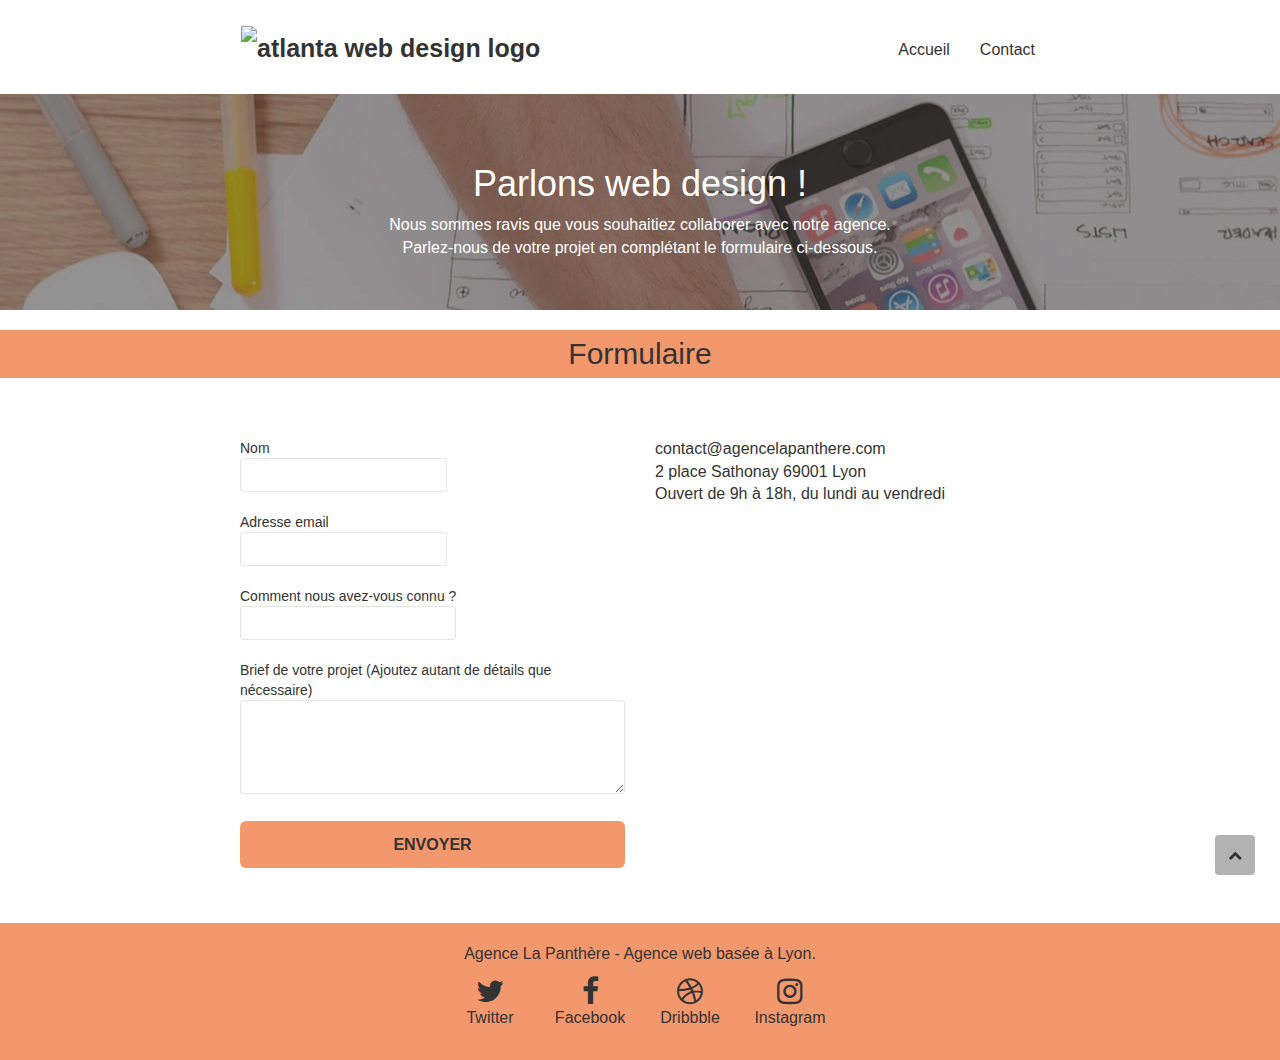
==== commit f0099ec4: "the last commit" ====
--- a/contact.html
+++ b/contact.html
@@ -73,24 +73,24 @@
 					<div class="col-sm-6">
 						<form method="post" novalidate data-success-msg="Your message has been sent." data-fail-msg="Sorry it seems that our mail server is not responding, Sorry for the inconvenience!">
 							<div class="form-group">
-								<label for="nom">Nom</label>
+								<label for="nom">Nom
 								<input class="form-control" name="nom" type="text" required/>	
-								<label class="attenuer">Votre nom et prénom</label>
+								</label>
 							</div>
 							<div class="form-group">
-								<label for="email">Adresse email</label>
+								<label for="email">Adresse email
 								<input class="form-control" name="email" type="email" required/>
-								<label class="attenuer">Votre adresse E-mail complète</label>
+								</label>
 							</div>
 							<div class="form-group">
-								<label for="connaissance">Comment nous avez-vous connu ?</label>
+								<label for="connaissance">Comment nous avez-vous connu ?
 								<input class="form-control" name="connaissance" type="text" required/>
-								<label class="attenuer">Votre adresse E-mail complète</label>
+								</label>
 							</div>
 							<div class="form-group">
-								<label for="projet">Brief de votre projet (Ajoutez autant de détails que nécessaire)<br></label>
-								<textarea class="form-control" name="projet" rows="4" cols="50" required=></textarea>
-								<label class="attenuer">Decriver votre projet</label>
+								<label for="projet">Brief de votre projet (Ajoutez autant de détails que nécessaire)<br>
+								<textarea class="form-control" name="projet" rows="4" cols="50" required></textarea>
+								</label>
 							</div> 
 							<button class="bloc-button btn btn-lg btn-block cta-hero btn-atomic-tangerine" type="submit">
 								Envoyer
--- a/style.css
+++ b/style.css
@@ -1,7 +1,6 @@
 body {
     margin: 0;
     padding: 0;
-    background: #FFF;
     overflow-x: hidden;
     -webkit-font-smoothing: antialiased;
     -moz-osx-font-smoothing: grayscale;
@@ -11,6 +10,7 @@
     flex-direction: row;
     align-items: center;
 }
+
 .attenuer{
     color: #333333;
     opacity: 0.5;
@@ -677,7 +677,7 @@
 }
 
 .tight-width-whitespace {
-    max-width: 600px;
+    max-width: 100%;
     margin: auto auto auto auto;
 }
 
@@ -740,6 +740,8 @@
 }
 
 .portfolio-thumb {
+    width: 100%;
+    height: 400px;
     margin-bottom: 24px;
 }
 
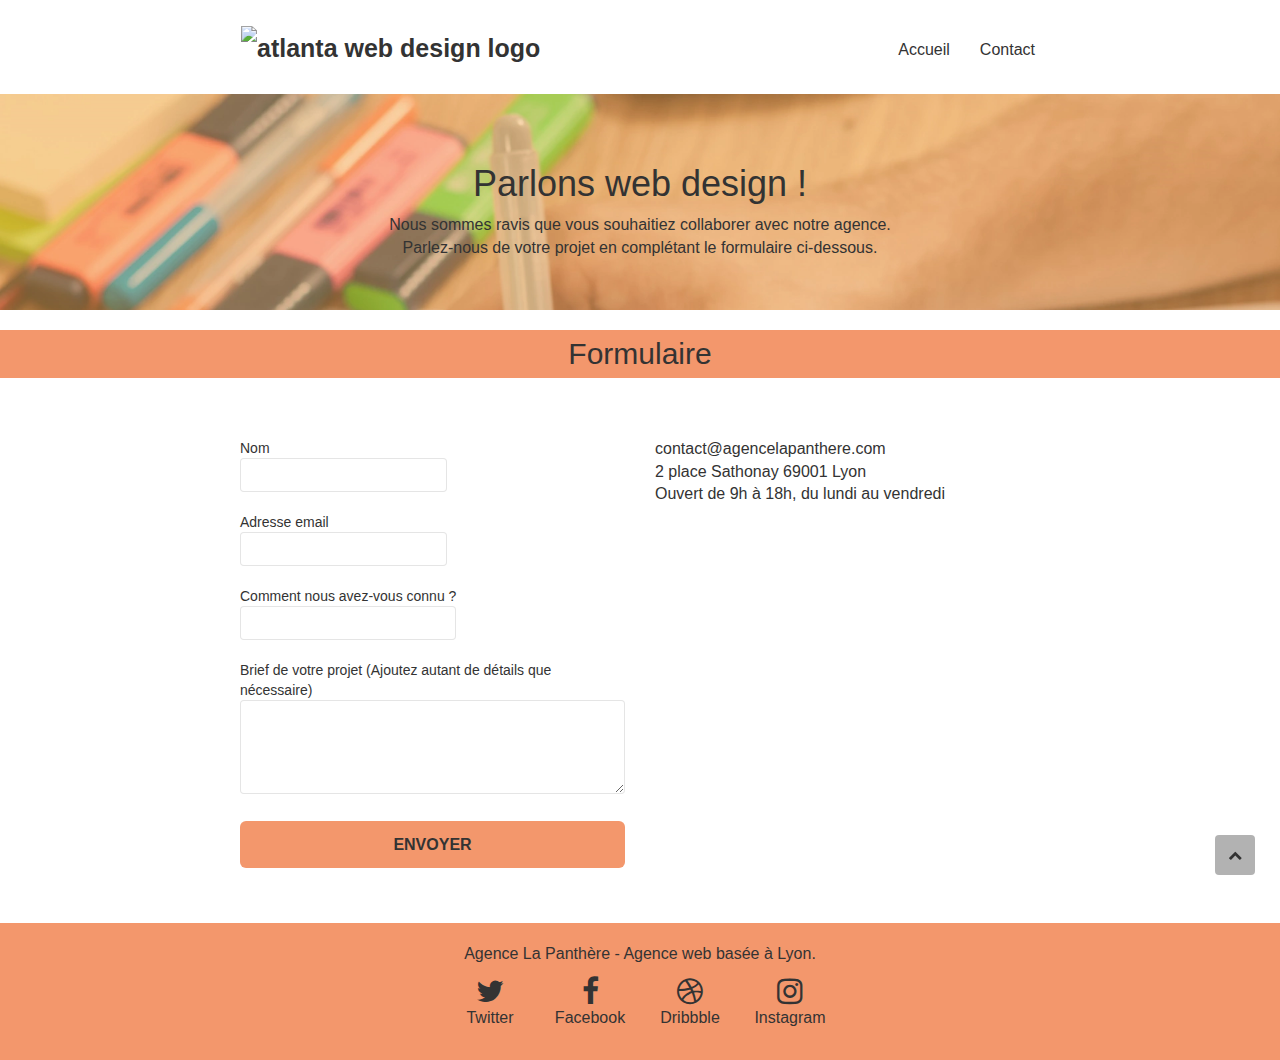
==== commit 5da234b3: "the last commit" ====
--- a/contact.html
+++ b/contact.html
@@ -50,17 +50,18 @@
 	</header>
 		
 	<main>	
-		<article class="bloc bg-repeat bg-banniere d-bloc bloc-bg-texture">
-			<div class="container bloc-lg">
+		<article class="bloc  bg-repeat bg-banniere d-bloc bloc-bg-texture">
+			<div class="container bloc-lg ">
 				<div class="row">
 					<div class="col-sm-12">
-						<h1 class="text-center hero-bloc-text white">
+						<h1 class="text-center hero-bloc-text dark">
 							Parlons web design !
 						</h1>
-						<p class="text-center mg-lg white tight-width-whitespace">
+						<p class="text-center mg-lg dark tight-width-whitespace">
 							Nous sommes ravis que vous souhaitiez collaborer avec notre agence.<br>
 							Parlez-nous de votre projet en complétant le formulaire ci-dessous.
 						</p>
+						
 					</div>
 				</div>
 			</div>
@@ -73,22 +74,22 @@
 					<div class="col-sm-6">
 						<form method="post" novalidate data-success-msg="Your message has been sent." data-fail-msg="Sorry it seems that our mail server is not responding, Sorry for the inconvenience!">
 							<div class="form-group">
-								<label for="nom">Nom
+								<label>Nom
 								<input class="form-control" name="nom" type="text" required/>	
 								</label>
 							</div>
 							<div class="form-group">
-								<label for="email">Adresse email
+								<label>Adresse email
 								<input class="form-control" name="email" type="email" required/>
 								</label>
 							</div>
 							<div class="form-group">
-								<label for="connaissance">Comment nous avez-vous connu ?
+								<label>Comment nous avez-vous connu ?
 								<input class="form-control" name="connaissance" type="text" required/>
 								</label>
 							</div>
 							<div class="form-group">
-								<label for="projet">Brief de votre projet (Ajoutez autant de détails que nécessaire)<br>
+								<label>Brief de votre projet (Ajoutez autant de détails que nécessaire)<br>
 								<textarea class="form-control" name="projet" rows="4" cols="50" required></textarea>
 								</label>
 							</div> 
--- a/style.css
+++ b/style.css
@@ -10,7 +10,10 @@
     flex-direction: row;
     align-items: center;
 }
-
+.bloc-img{
+    width: 100%;
+    height: 300px;
+}
 .attenuer{
     color: #333333;
     opacity: 0.5;
@@ -80,10 +83,10 @@
 .bg-tr-edge,
 .bg-br-edge,
 .bg-repeat {
-    -webkit-background-size: auto!important;
-    -moz-background-size: auto!important;
-    -o-background-size: auto!important;
-    background-size: auto!important;
+    -webkit-background-size: cover!important;
+    -moz-background-size: cover!important;
+    -o-background-size: cover!important;
+    background-size: cover!important;
 }
 
 .bg-repeat {
@@ -777,7 +780,7 @@
 }
 
 .tc-white {
-    color: #F3976C!important;
+    color: #333333!important;
 }
 
 .btn-atomic-tangerine {
@@ -812,7 +815,7 @@
 }
 
 .bg-banniere {
-    background-image: url("img/agence-la-panthere.webp");
+    background-image: url("img/image-de-presentation.webp");
 }
 
 .bg-presentation {
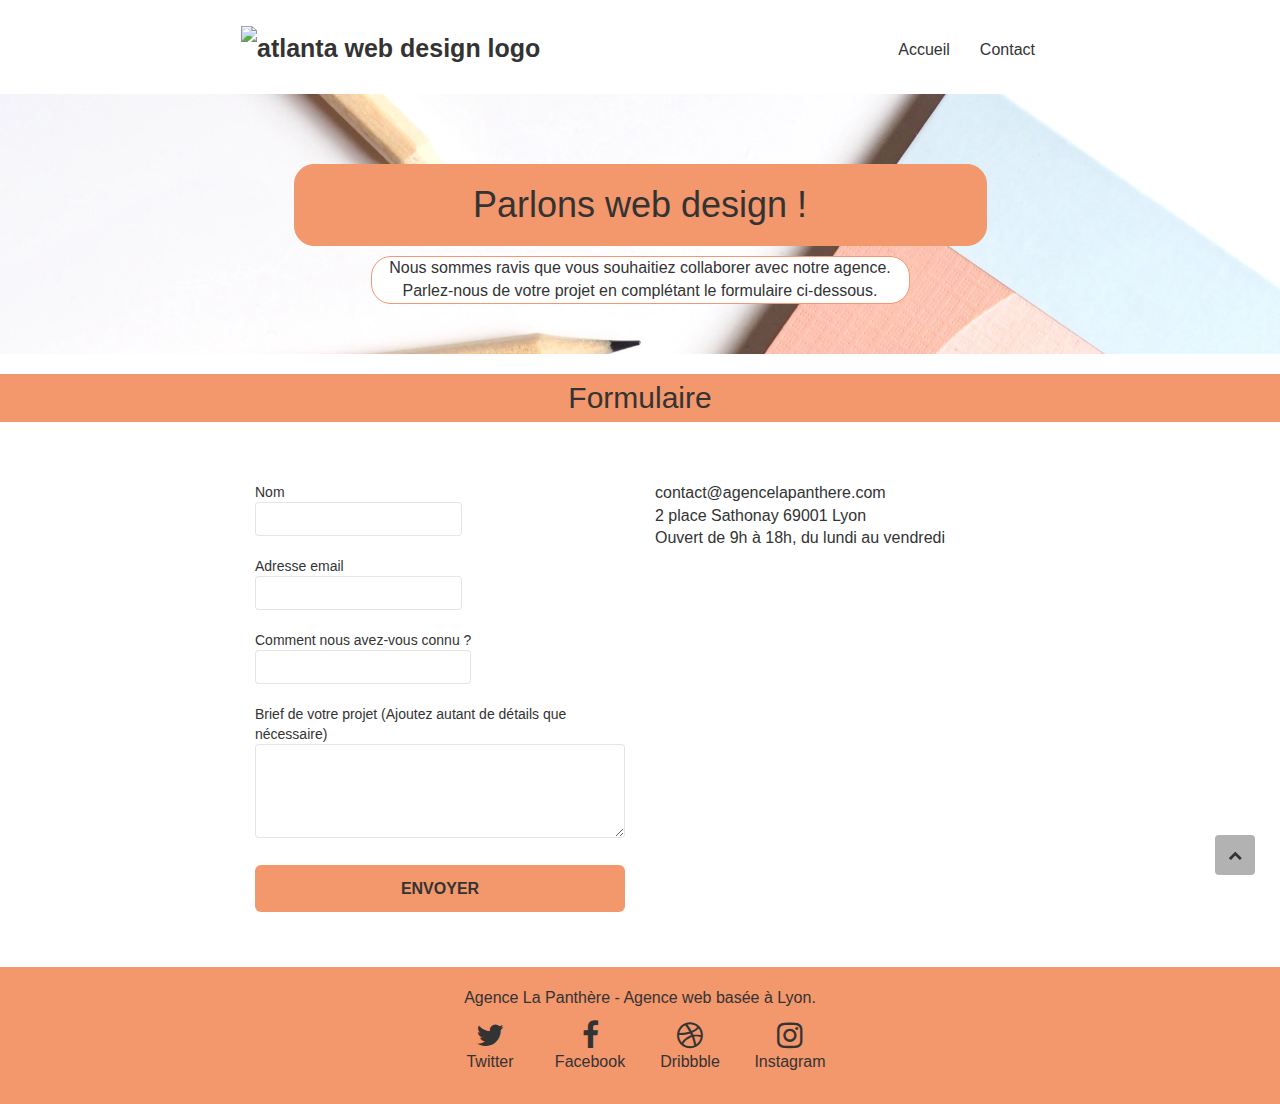
==== commit 709c1d29: "rectification img, marge,lien panthère" ====
--- a/contact.html
+++ b/contact.html
@@ -9,9 +9,9 @@
 
 	<link rel="shortcut icon" type="image/png" href="favicon.jpg">
 	<link rel="stylesheet" href="https://cdn.jsdelivr.net/npm/bootstrap@3.3.7/dist/css/bootstrap.min.css" integrity="sha384-BVYiiSIFeK1dGmJRAkycuHAHRg32OmUcww7on3RYdg4Va+PmSTsz/K68vbdEjh4u" crossorigin="anonymous">
-	<link rel="stylesheet" type="text/css" href="style.css">
+	<link rel="stylesheet" type="text/css" href="style.min.css">
 	<link rel="stylesheet" href="https://cdnjs.cloudflare.com/ajax/libs/font-awesome/4.7.0/css/font-awesome.min.css" integrity="sha512-SfTiTlX6kk+qitfevl/7LibUOeJWlt9rbyDn92a1DqWOw9vWG2MFoays0sgObmWazO5BQPiFucnnEAjpAB+/Sw==" crossorigin="anonymous" referrerpolicy="no-referrer" />
-	<link rel="stylesheet" type="text/css" href="./css/et-line.css">
+	<link rel="stylesheet" type="text/css" href="./css/et-line.min.css">
 	
 	<script src="https://cdnjs.cloudflare.com/ajax/libs/jquery/2.1.0/jquery.min.js" integrity="sha512-qp27nuUylUgwBZJHsmm3W7klwuM5gke4prTvPok3X5zi50y3Mo8cgpeXegWWrdfuXyF2UdLWK/WCb5Mv7CKHcA==" crossorigin="anonymous" referrerpolicy="no-referrer"></script>
 	<script src="https://cdn.jsdelivr.net/npm/bootstrap@3.3.7/dist/js/bootstrap.min.js" integrity="sha384-Tc5IQib027qvyjSMfHjOMaLkfuWVxZxUPnCJA7l2mCWNIpG9mGCD8wGNIcPD7Txa" crossorigin="anonymous"></script>
@@ -25,7 +25,7 @@
 		<div class="container bloc-sm">
 			<div class="navbar row">
 				<div class="navbar-header">
-					<a class="navbar-brand" href="index.html.html">
+					<a class="navbar-brand" href="./index.html">
 						<img src="img/agence-la-panthere-monochrome.svg" alt="atlanta web design logo" height="40" />
 					</a>
 					<button type="button" class="ui-navbar-toggle navbar-toggle" data-toggle="collapse" data-target=".navbar-1">
@@ -52,12 +52,12 @@
 	<main>	
 		<article class="bloc  bg-repeat bg-banniere d-bloc bloc-bg-texture">
 			<div class="container bloc-lg ">
-				<div class="row">
-					<div class="col-sm-12">
-						<h1 class="text-center hero-bloc-text dark">
+				<div>
+					<div class="col-sm-12 alignement">
+						<h1 class="text-center fond-title hero-bloc-text dark">
 							Parlons web design !
 						</h1>
-						<p class="text-center mg-lg dark tight-width-whitespace">
+						<p class="text-center fond mg-lg dark tight-width-whitespace">
 							Nous sommes ravis que vous souhaitiez collaborer avec notre agence.<br>
 							Parlez-nous de votre projet en complétant le formulaire ci-dessous.
 						</p>
@@ -70,7 +70,7 @@
 		<article class="bloc bgc-white l-bloc">
 			<h2>Formulaire</h2>
 			<div class="container bloc-lg">
-				<div class="row">
+				<div>
 					<div class="col-sm-6">
 						<form method="post" novalidate data-success-msg="Your message has been sent." data-fail-msg="Sorry it seems that our mail server is not responding, Sorry for the inconvenience!">
 							<div class="form-group">
@@ -115,7 +115,7 @@
 
 	<Footer class="bloc bgc-atomic-tangerine d-bloc">
 		<div class="container bloc-sm">
-			<div class="row">
+			<div>
 				<div class="col-sm-12">
 					<p class="text-center dark">
 						Agence La Panthère - Agence web basée à Lyon.<br>
--- a/style.min.css
+++ b/style.min.css
@@ -0,0 +1 @@
+body{margin:0;padding:0;overflow-x:hidden;-webkit-font-smoothing:antialiased;-moz-osx-font-smoothing:grayscale}span{color:#333}.icon-logo{border:1px solid #333;border-radius:50px}.alignement{display:flex;flex-direction:column;align-items:center}.fond-title{width:90%;padding:20px 0;background-color:#F3976C;border-radius:20px;border:1px solid #F3976C}.fond{background-color:#FFF;width:70%;border-radius:20px;border:1px solid #F3976C}.bloc-img{width:100%;height:300px}.attenuer{color:#333;opacity:.5}a,button{transition:all .3s ease-in-out;outline:none!important}a:hover{text-decoration:none;cursor:pointer}#page-loading-blocs-notifaction{position:fixed;top:0;bottom:0;width:100%;z-index:100000;background:#FFF url(img/pageload-spinner.gif) no-repeat center center}.responsive-text{font-weight:lighter;width:100%;height:auto}.bloc{width:100%;clear:both;background:50% 50% no-repeat;padding:0;-webkit-background-size:cover;-moz-background-size:cover;-o-background-size:cover;background-size:cover;position:relative}.img-align{display:flex;flex-direction:column;justify-content:center;align-items:center}.bloc .container{padding-left:0;padding-right:0}.bloc-lg{padding:50px 50px}.bloc-md{padding:50px}.bloc-sm{padding:20px 50px}.bg-center,.bg-l-edge,.bg-r-edge,.bg-t-edge,.bg-b-edge,.bg-tl-edge,.bg-bl-edge,.bg-tr-edge,.bg-br-edge,.bg-repeat{-webkit-background-size:cover!important;-moz-background-size:cover!important;-o-background-size:cover!important;background-size:cover!important}.bg-repeat{background:repeat}.bg-t-edge{background:top no-repeat}.bloc-bg-texture::before{content:"";background-size:20px 20px;position:absolute;top:0;bottom:0;left:0;right:0}.b-parallax{background-attachment:fixed}.d-bloc{color:rgba(255,255,255,.7)}.d-bloc button:hover{color:rgba(255,255,255,.9)}.d-bloc .icon-round,.d-bloc .icon-square,.d-bloc .icon-rounded,.d-bloc .icon-semi-rounded-a,.d-bloc .icon-semi-rounded-b{border-color:rgba(255,255,255,.9)}.d-bloc .divider-h span{border-color:rgba(255,255,255,.2)}.d-bloc .a-btn,.d-bloc .navbar a,.d-bloc .navbar-brand,.d-bloc a .icon-sm,.d-bloc a .icon-lg,.d-bloc a .icon-xl,.d-bloc h1 a,.d-bloc h2 a,.d-bloc h3 a,.d-bloc h4 a,.d-bloc h5 a,.d-bloc h6 a,.d-bloc p a{color:rgba(255,255,255,.6)}.d-bloc .a-btn:hover,.d-bloc .navbar a:hover,.d-bloc .navbar-brand:hover,.d-bloc a:hover .icon-sm,.d-bloc a:hover .icon-md,.d-bloc a:hover .icon-lg,.d-bloc a:hover .icon-xl,.d-bloc h1 a:hover,.d-bloc h2 a:hover,.d-bloc h3 a:hover,.d-bloc h4 a:hover,.d-bloc h5 a:hover,.d-bloc h6 a:hover,.d-bloc p a:hover{color:rgba(255,255,255,1)}.d-bloc .navbar-toggle .icon-bar{background:rgba(255,255,255,1)}.d-bloc .btn-wire,.d-bloc .btn-wire:hover{color:rgba(255,255,255,1);border-color:rgba(255,255,255,1)}.d-bloc .panel{color:rgba(0,0,0,.5)}.d-bloc .panel button:hover{color:rgba(0,0,0,.7)}.d-bloc .panel icon{border-color:rgba(0,0,0,.7)}.d-bloc .panel .divider-h span{border-color:rgba(0,0,0,.1)}.d-bloc .panel .a-btn{color:rgba(0,0,0,.6)}.d-bloc .panel .a-btn:hover{color:rgba(0,0,0,1)}.d-bloc .panel .btn-wire,.d-bloc .panel .btn-wire:hover{color:rgba(0,0,0,.7);border-color:rgba(0,0,0,.3)}.d-bloc .panel,.l-bloc{color:rgba(0,0,0,.5)}.d-bloc .panel button:hover,.l-bloc button:hover{color:rgba(0,0,0,.7)}.l-bloc .icon-round,.l-bloc .icon-square,.l-bloc .icon-rounded,.l-bloc .icon-semi-rounded-a,.l-bloc .icon-semi-rounded-b{border-color:rgba(0,0,0,.7)}.d-bloc .panel .divider-h span,.l-bloc .divider-h span{border-color:rgba(0,0,0,.1)}.d-bloc .panel .a-btn,.l-bloc .a-btn,.l-bloc .navbar a,.l-bloc .navbar-brand,.l-bloc a .icon-sm,.l-bloc a .icon-md,.l-bloc a .icon-lg,.l-bloc a .icon-xl,.l-bloc h1 a,.l-bloc h2 a,.l-bloc h3 a,.l-bloc h4 a,.l-bloc h5 a,.l-bloc h6 a,.l-bloc p a{color:rgba(0,0,0,.6)}.d-bloc .panel .a-btn:hover,.l-bloc .a-btn:hover,.l-bloc .navbar a:hover,.l-bloc .navbar-brand:hover,.l-bloc a:hover .icon-sm,.l-bloc a:hover .icon-md,.l-bloc a:hover .icon-lg,.l-bloc a:hover .icon-xl,.l-bloc h1 a:hover,.l-bloc h2 a:hover,.l-bloc h3 a:hover,.l-bloc h4 a:hover,.l-bloc h5 a:hover,.l-bloc h6 a:hover,.l-bloc p a:hover{color:rgba(0,0,0,1)}.l-bloc .navbar-toggle .icon-bar{color:rgba(0,0,0,.6)}.d-bloc .panel .btn-wire,.d-bloc .panel .btn-wire:hover,.l-bloc .btn-wire,.l-bloc .btn-wire:hover{color:rgba(0,0,0,.7);border-color:rgba(0,0,0,.3)}.voffset{margin-top:30px}.voffset-lg{margin-top:40px}.row-no-gutters{margin-right:0;margin-left:0}.row.row-no-gutters>[class^="col-"],.row.row-no-gutters>[class*="col-"]{padding-right:0;padding-left:0}.navbar{margin-bottom:0;z-index:1}.navbar-brand{height:auto;padding:3px 15px;font-size:25px;font-weight:400;font-weight:600;line-height:44px}.navbar-brand img{max-height:200px;margin:0 5px 0 0;display:inline}.navbar-brand img[src$=svg]{min-width:100px}.nav-center .navbar-brand img{margin:0}.navbar .nav{padding-top:2px;margin-right:-16px;float:right;z-index:1}.nav>li{float:left;margin-top:4px;font-size:16px}.navbar-nav .open .dropdown-menu>li>a{text-align:inherit}.nav>li a:hover,.nav>li a:focus{background:transparent}.navbar-toggle{margin:10px 10px 0 0;border:0}.navbar-toggle:hover{background:transparent!important}.navbar-toggle .icon-bar{background-color:rgba(0,0,0,.5);width:26px}.nav-invert .navbar .nav{float:left}.nav-invert .navbar-header,.nav-invert .navbar-brand{float:right;position:relative;z-index:2}@media (min-width:768px){.site-navigation{position:absolute;top:50%;right:20px;transform:translate(0,-50%);-webkit-transform:translateY(-50%)}.nav>li .dropdown-menu a,.nav>li .dropdown-menu a:hover{color:#484848}.nav-invert .site-navigation{left:0;right:0}.nav-center{text-align:center}.nav-center .navbar-header{width:100%}.nav-center .navbar-header,.nav-center .navbar-brand,.nav-center .nav>li{float:none;display:inline-block}.nav-center .site-navigation{position:relative;width:100%;right:0;margin-right:0;margin-top:20px}.nav-center.mini-nav .navbar-toggle{float:none;margin:10px auto 0}}.nav>li>.dropdown a{background:none!important;display:block;padding:14px 15px}nav .caret{margin:0 5px}.dropdown-menu .dropdown-menu{top:-8px;left:100%}.dropdown-menu .dropmenu-flow-right{top:100%;left:0;margin-left:-1px;border-top-left-radius:0;border-top-right-radius:0}.dropdown-menu .dropdown span{border:4px solid #000;border-top-color:transparent;border-right-color:transparent;border-bottom-color:transparent;margin:6px -5px 0 0!important;float:right}.mg-md{margin-top:10px;margin-bottom:20px}.mg-lg{margin-top:10px;margin-bottom:40px}.btn{margin:0 5px 5px 0}.btn.pull-right{margin:0 0 5px 5px}.btn-d,.btn-d:hover,.btn-d:focus{color:#FFF;background:rgba(0,0,0,.3)}button{outline:none!important}.btn-rd{border-radius:40px}.btn-clean{border:1px solid rgba(0,0,0,.08);border-bottom-color:rgba(0,0,0,.1);text-shadow:0 1px 0 rgba(0,0,1,.1);box-shadow:0 1px 3px rgba(0,0,1,.25),inset 0 1px 0 0 rgba(255,255,255,.15)}.icon-md{font-size:30px!important}.icon-lg{font-size:60px!important}.sm-shadow{text-shadow:0 1px 2px rgba(0,0,0,.3)}.panel-sq,.panel-sq .panel-heading,.panel-sq .panel-footer{border-radius:0}.panel-rd{border-radius:30px}.panel-rd .panel-heading{border-radius:29px 29px 0 0}.panel-rd .panel-footer{border-radius:0 0 29px 29px}.form-control{border-color:rgba(0,0,0,.1);box-shadow:none}.scrollToTop{width:40px;height:40px;position:fixed;bottom:20px;right:20px;opacity:0;z-index:500;transition:all .3s ease-in-out}.scrollToTop span{margin-top:6px}.showScrollTop{font-size:14px;opacity:1}a[data-lightbox]{position:relative;display:block;text-align:center}a[data-lightbox]:hover::before{content:"+";font-family:"HelveticaNeue-Light","Helvetica Neue Light","Helvetica Neue",Helvetica,Arial;font-size:32px;width:50px;height:50px;margin-left:-25px;border-radius:50%;background:rgba(0,0,0,.6);color:#FFF;font-weight:100;z-index:1;position:absolute;top:50%;right:45%;transform:translateY(-50%);-webkit-transform:translateY(-50%)}a[data-lightbox]:hover img{opacity:.6;-webkit-animation-fill-mode:none;animation-fill-mode:none}#lightbox-modal{display:flex;align-items:center}#lightbox-modal .modal-dialog{width:90%;max-width:900px;margin:0 auto 0}#lightbox-modal .modal-dialog img{max-height:90vh;margin:0 auto}.lightbox-caption{padding:20px;color:#FFF;background:rgba(0,0,0,.5);position:absolute;left:15px;right:15px;bottom:5px}.close-lightbox{color:#FFF;font-size:30px;position:absolute;top:20px;right:20px;z-index:20;background:rgba(0,0,0,.5);border:none;line-height:30px;padding:0 9px 5px;opacity:.3}.close-lightbox:hover,.next-lightbox:hover,.prev-lightbox:hover{opacity:1;color:#FFF}.next-lightbox,.prev-lightbox{font-size:20px;color:rgba(255,255,255,.9);background:rgba(0,0,0,.5);transition:all .2s ease-in-out;position:absolute;top:45%;z-index:1;opacity:.4}.next-lightbox{padding:6px 8px 1px 13px;right:25px}.prev-lightbox{padding:6px 13px 1px 10px;left:25px}.snapshot-lb .modal-body{padding-bottom:45px}.snapshot-lb .lightbox-caption{padding:0;color:rgba(0,0,0,.5);background:none}h1,h2,h3,h4,h5,h6,p,label,.btn,a{font-weight:400;color:#333333!important}.container{max-width:800px}.hero-bloc-text-sub{font-size:36px}.statement-bloc-text{line-height:26px;font-style:italic;font-size:20px;text-align:center;font-weight:lighter;max-width:520px;margin:auto auto auto auto}.tight-width-whitespace{max-width:100%;margin:auto auto auto auto}.cta-hero{margin-top:22px;color:#333333!important;text-transform:uppercase;padding:12px 28px 12px 28px;font-size:16px;font-weight:700}.social{max-width:400px;margin:auto auto auto auto}h1{color:#333333!important}h2{background-color:#F3976C;text-align:center;line-height:1.6em}h3{text-transform:uppercase;font-weight:700;color:#333333!important}h4{padding:10px 0;color:#333333!important;font-weight:700;border-radius:20px;background-color:#FFF;border:1px solid #F3976C;width:80%}p{font-size:16px}.align{overflow-wrap:normal}.med-width-whitespace{width:100%;margin:auto;box-shadow:0 0 0 #333}.icons{margin-bottom:14px;margin-top:24px}.white{color:#FFFFFF!important}.dark{color:#333333!important}.portfolio-thumb{margin-bottom:24px}.portfolio-row{margin-bottom:44px;margin-top:50px}.avatar{box-shadow:0 4px 9px rgba(0,0,0,.3)}.black-background{background-color:rgba(0,0,0,.7);padding:40px 40px 40px 40px}.bold-link{font-weight:900;text-decoration:underline!important}.bgc-white{background-color:#FFF}.bgc-dark-slate-blue{background-color:#364577}.bgc-atomic-tangerine{background-color:#F3976C}.tc-white{color:#333333!important}.btn-atomic-tangerine{background:#F3976C;color:#333333!important}.btn-atomic-tangerine:hover{background:#deb9a6!important;color:#FFFFFF!important}.ltc-white{color:#FFFFFF!important}.ltc-white:hover{color:#cccccc!important}.ltc-atomic-tangerine{color:#F3976C!important}.ltc-atomic-tangerine:hover{color:#c27956!important}.icon-dark-slate-blue{color:#364577!important;border-color:#364577!important}.bg-banniere{background-image:url(img/bureau.webp)}.bg-presentation{background-image:url(img/image-de-presentation.webp)}@media (max-width:1024px){.bloc.full-width-bloc,.bloc-tile-2.full-width-bloc .container,.bloc-tile-3.full-width-bloc .container,.bloc-tile-4.full-width-bloc .container{padding-left:0;padding-right:0}}@media (max-width:992px) and (min-width:768px){.navbar .nav{max-width:80%}.nav-center.navbar .nav{max-width:100%}}@media only screen and (min-width:768px) and (max-width:1024px) and (orientation:landscape){.b-parallax{background-attachment:scroll}.align{display:flex;flex-direction:row;justify-content:space-between;align-items:center;width:90%}}@media only screen and (min-width:1024px) and (max-width:1366px) and (-webkit-min-device-pixel-ratio:1.5){.b-parallax{background-attachment:scroll}}@media (max-width:991px){.container{width:100%}.b-parallax{background-attachment:scroll}.page-container,#hero-bloc{overflow-x:hidden;position:relative}.bloc-group,.bloc-group .bloc{display:block;width:100%}.bloc-fill-screen .fill-bloc-top-edge,.bloc-fill-screen .fill-bloc-bottom-edge{padding:0 20px;padding-left:0;padding-right:0}}@media (max-width:767px){.page-container{overflow-x:hidden;position:relative}h1,h2,h3,h4,h5,h6,p,#disqus_thread{padding-left:10px!important;padding-right:10px!important}.b-parallax{background-attachment:scroll}.navbar .nav{padding-top:0;border-top:1px solid rgba(0,0,0,.2);float:none!important}.navbar.row{margin-left:0;margin-right:0}.site-navigation{position:inherit;transform:none;-webkit-transform:none;-ms-transform:none}.nav>li{margin-top:0;border-bottom:1px solid rgba(0,0,0,.1);background:rgba(0,0,0,.05);text-align:left;padding-left:15px;width:100%}.nav>li:hover{background:rgba(0,0,0,.08)}.dropdown .dropdown a .caret{float:none;margin:5px 0 0 10px!important;border:4px solid #000;border-bottom-color:transparent;border-right-color:transparent;border-left-color:transparent}#hero-bloc .navbar .nav{background:rgba(0,0,0,.8)}#hero-bloc .navbar .nav a{color:rgba(255,255,255,.6)}.hero{padding:50px 0}.hero-nav{left:-1px;right:-1px}.navbar-collapse{padding:0;overflow-x:hidden;-webkit-box-shadow:none;box-shadow:none}.navbar-brand img{max-height:40px;width:auto}.nav-invert .navbar-header{float:none;width:100%}.nav-invert .navbar-toggle{float:left;margin-left:10px}.bloc{padding-left:0;padding-right:0}.bloc-xxl,.bloc-xl,.bloc-lg{padding:40px 0}.bloc-sm,.bloc-md{padding-left:0;padding-right:0}.bloc-tile-2 .container,.bloc-tile-3 .container,.bloc-tile-4 .container,.bloc-fill-screen .fill-bloc-top-edge,.bloc-fill-screen .fill-bloc-bottom-edge{padding-left:0;padding-right:0}.a-block{padding:0 10px}.btn-dwn{display:none}.voffset{margin-top:5px}.voffset-md{margin-top:20px}.voffset-lg{margin-top:30px}form{padding:5px}.close-lightbox{display:inline-block}.blocsapp-device-iphone5{background-size:216px 425px;padding-top:60px;width:216px;height:425px}.blocsapp-device-iphone5 img{width:180px;height:320px}.img-responsive{width:100%;height:auto}}@media (max-width:400px){.bloc{padding-left:0;padding-right:0}}@media (max-width:767px){.bloc-mob-center-text{text-align:center}}